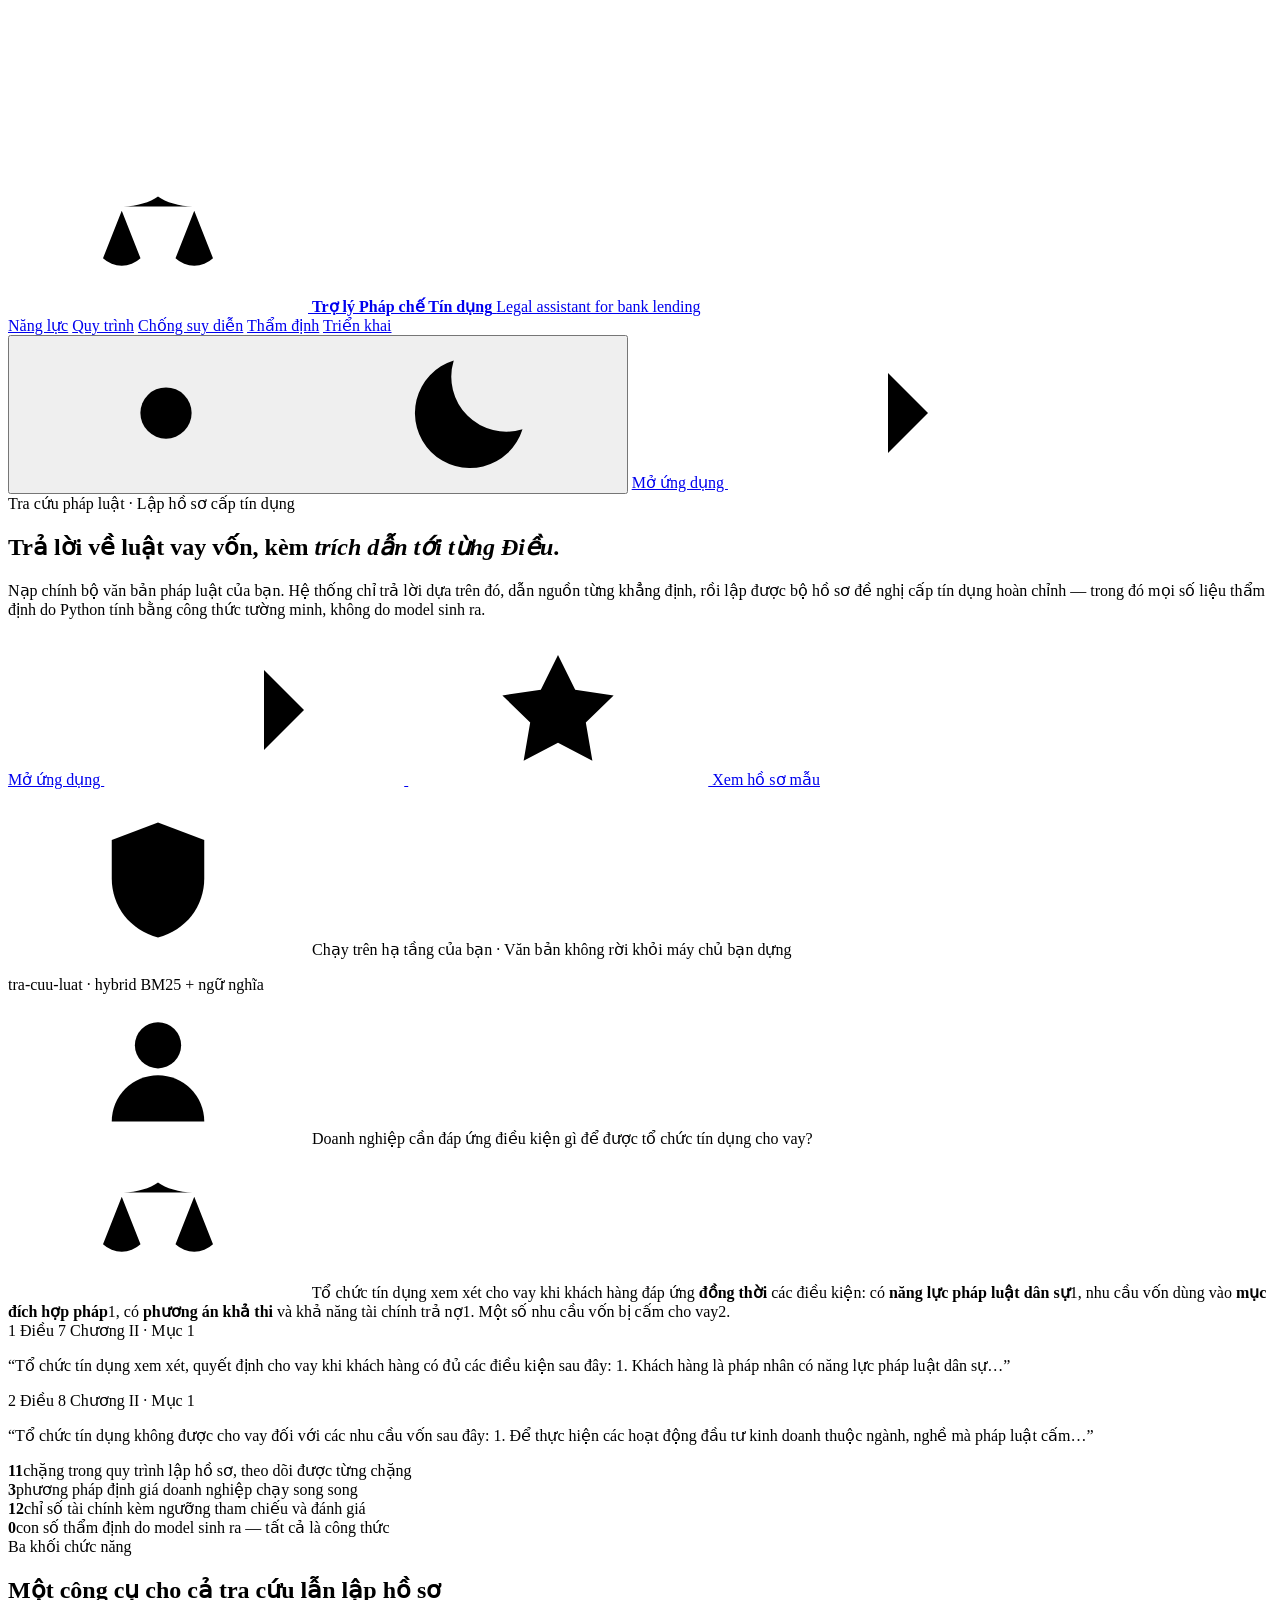
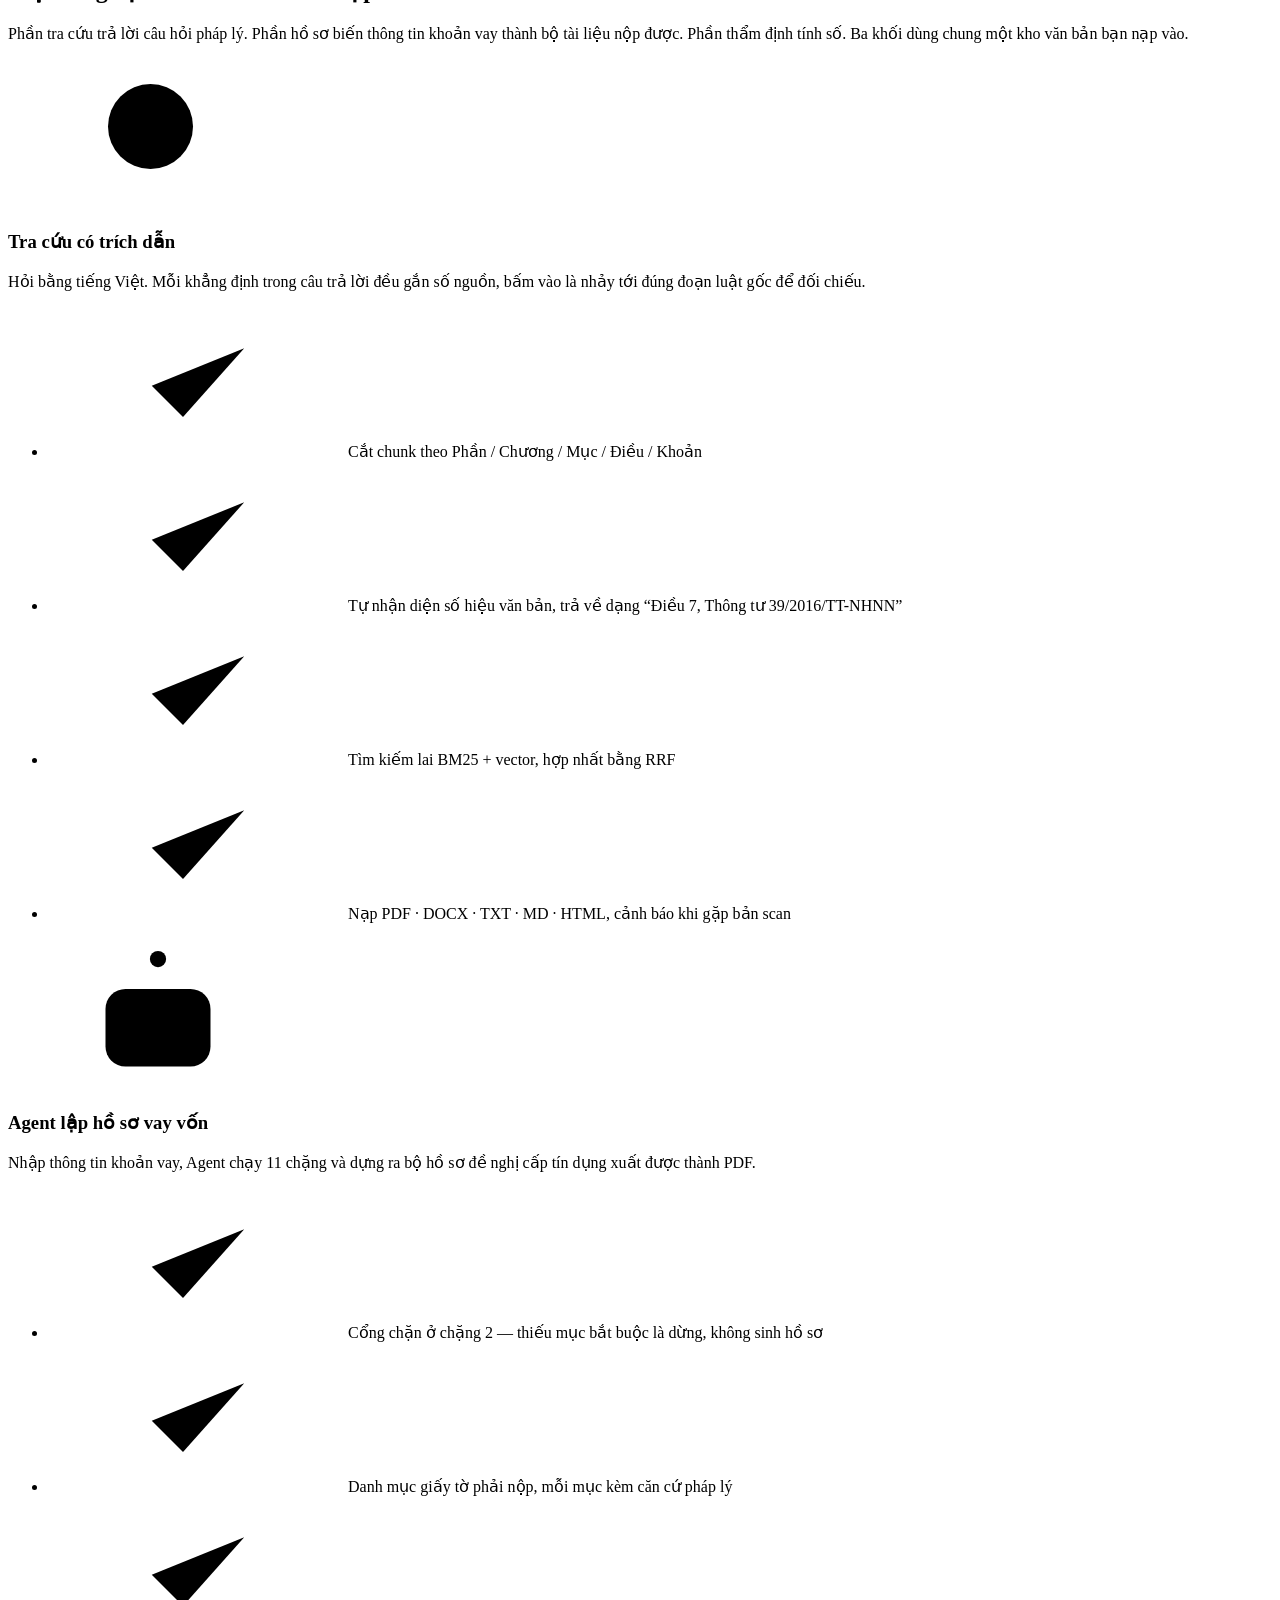
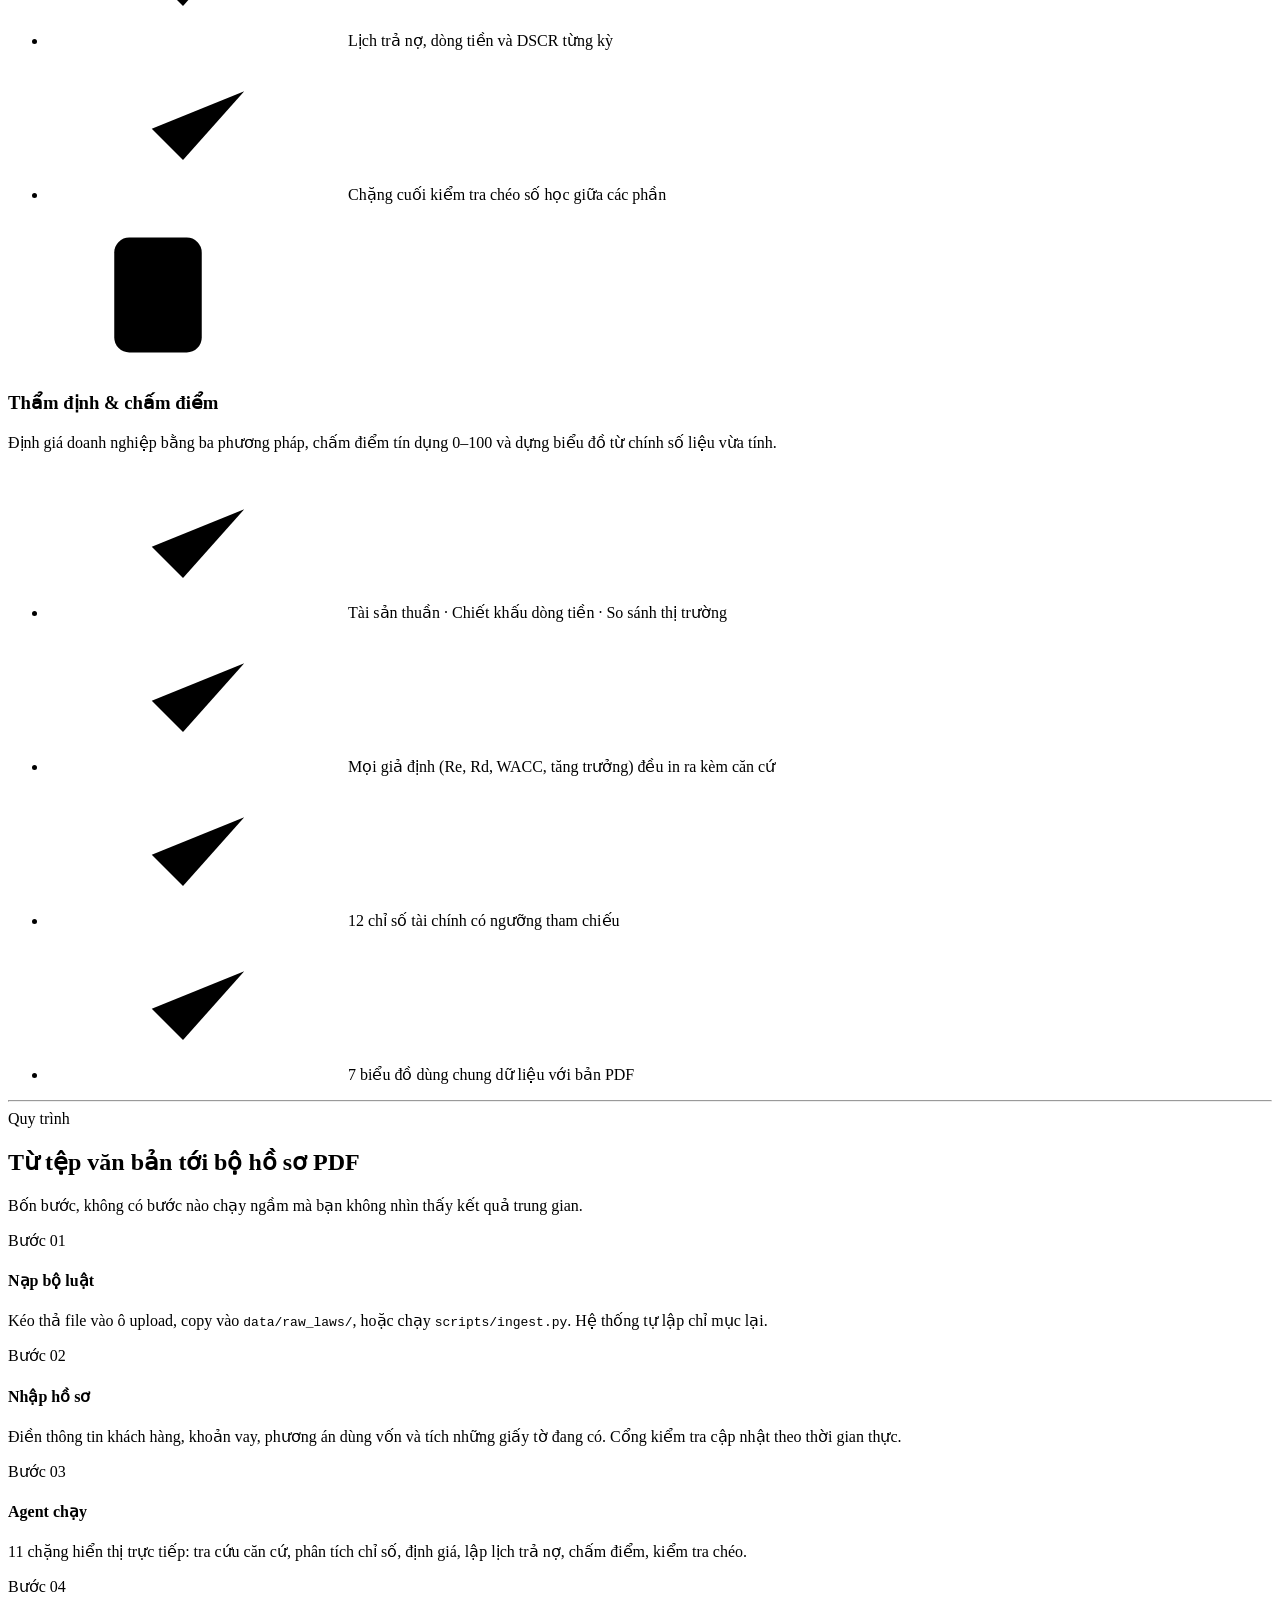
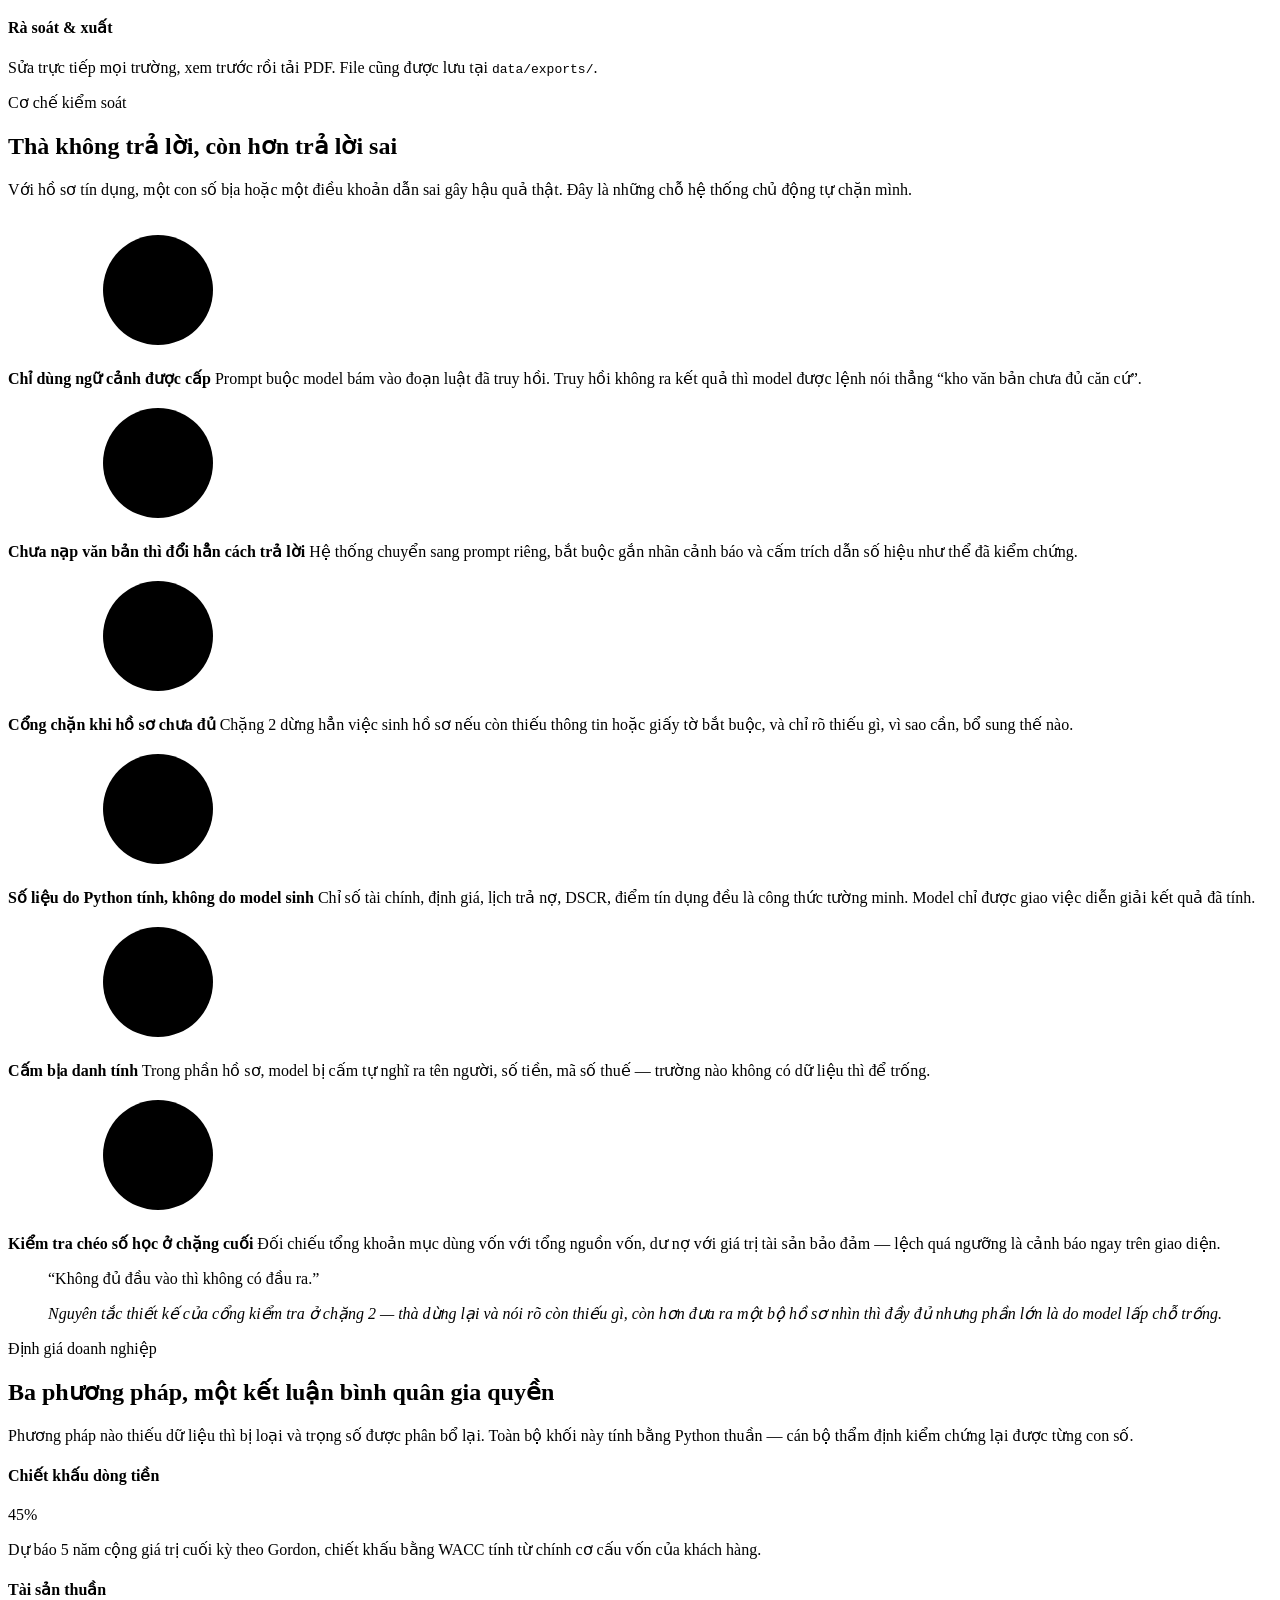
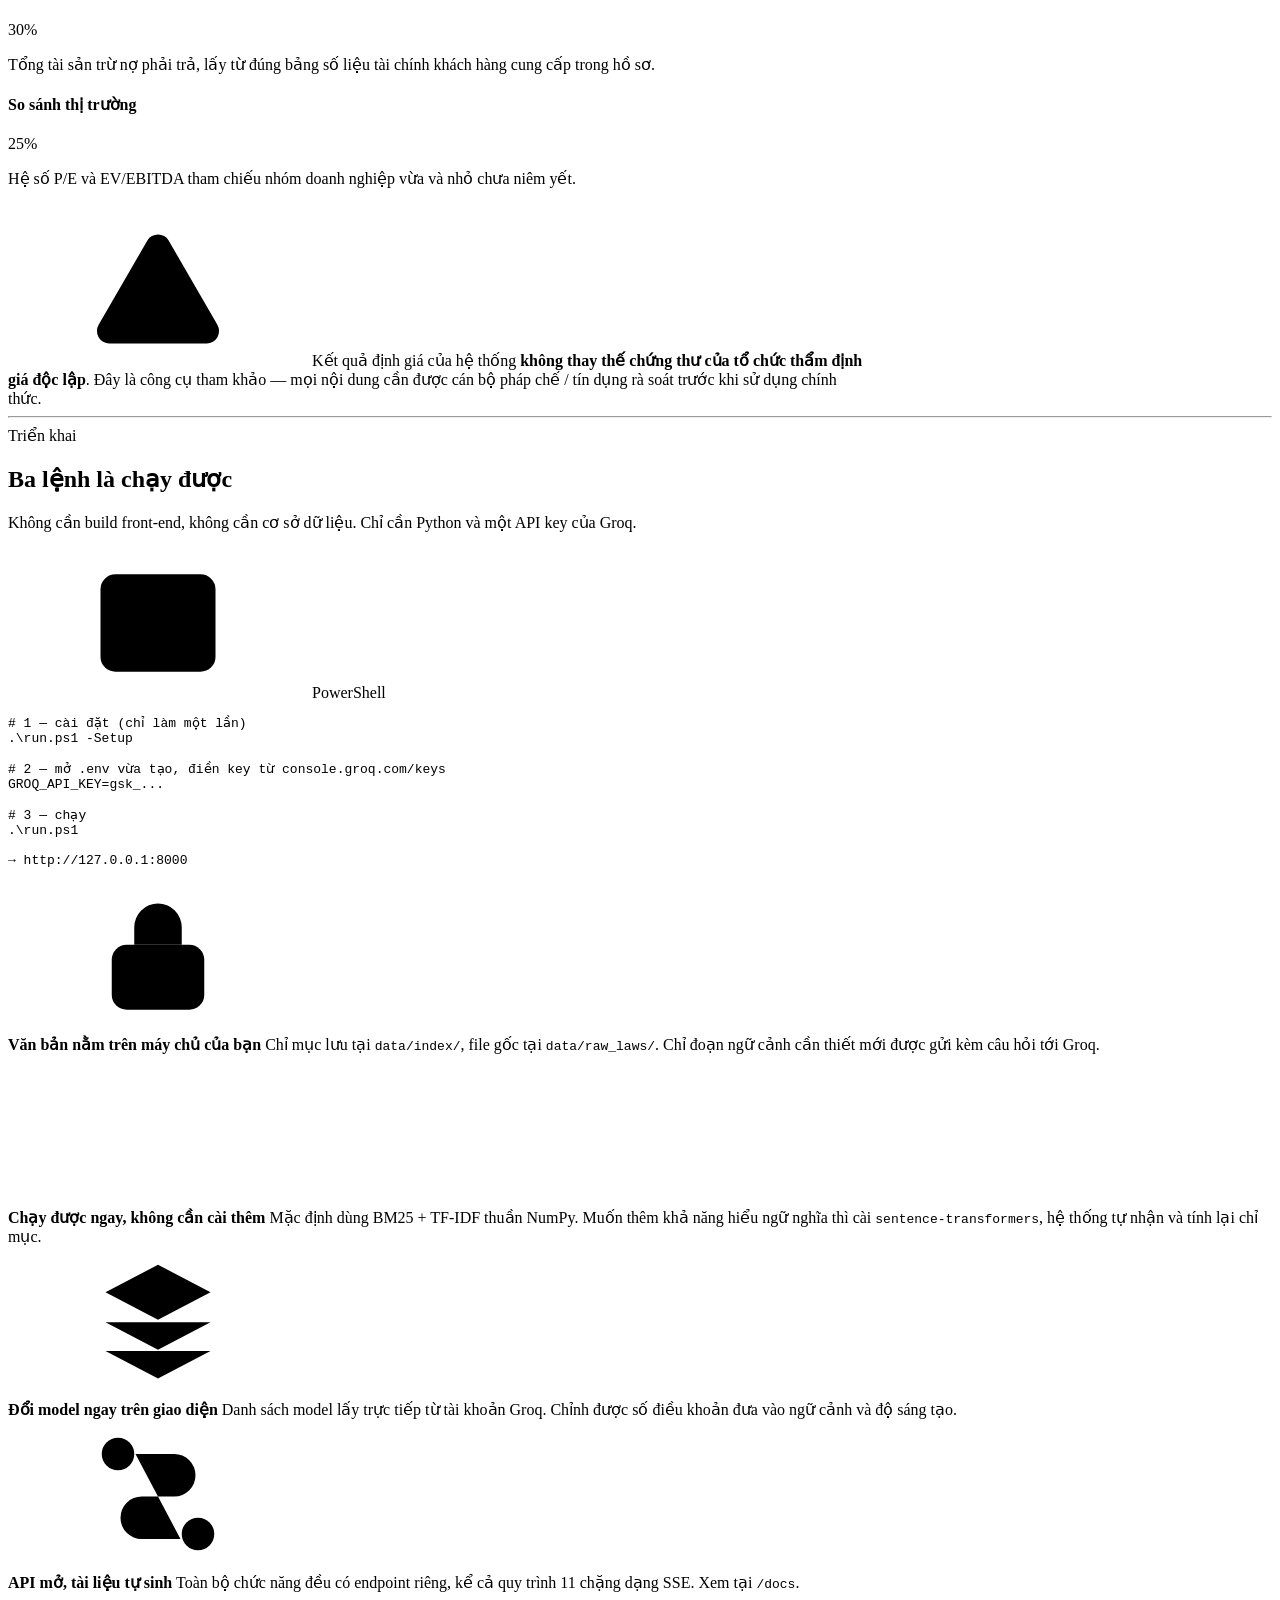
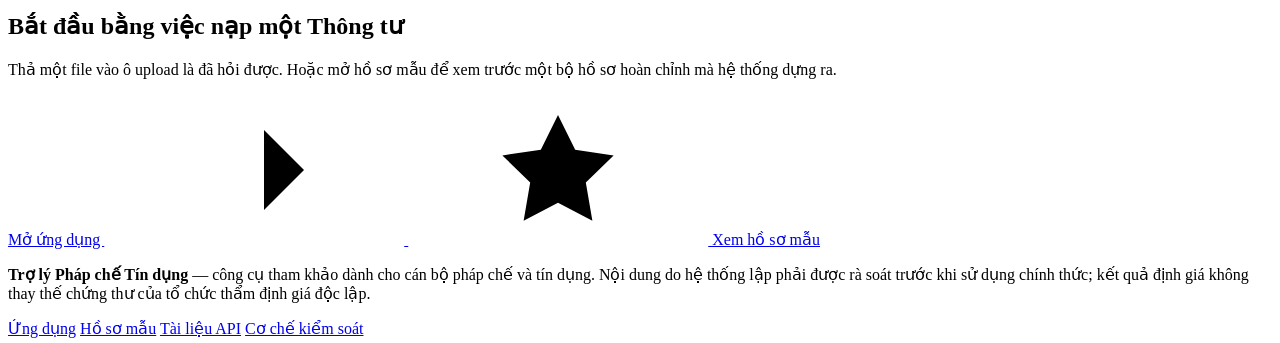
==== frontend/landing.html @ c00c7167 "Them dang nhap / dang xuat va luu du lieu theo tung tai khoan Backend (app/auth/): - CSDL SQLite tai" ====
<!DOCTYPE html>
<html lang="vi">
<head>
<meta charset="UTF-8" />
<meta name="viewport" content="width=device-width, initial-scale=1.0" />
<title>Trợ lý Pháp chế Tín dụng — Tra cứu luật vay vốn &amp; lập hồ sơ cấp tín dụng</title>
<meta name="description" content="Hỏi đáp quy định pháp luật về vay vốn ngân hàng có trích dẫn tới từng Điều — Khoản, và lập bộ hồ sơ đề nghị cấp tín dụng kèm thẩm định giá trị doanh nghiệp." />
<meta name="theme-color" content="#14315c" media="(prefers-color-scheme: light)" />
<meta name="theme-color" content="#0a0c10" media="(prefers-color-scheme: dark)" />
<link rel="icon" href="/static/favicon.svg" />

<script>
(function () {
  try {
    var t = localStorage.getItem("tctd-theme");
    if (t !== "light" && t !== "dark")
      t = window.matchMedia("(prefers-color-scheme: dark)").matches ? "dark" : "light";
    document.documentElement.setAttribute("data-theme", t);
  } catch (e) { document.documentElement.setAttribute("data-theme", "light"); }
})();
</script>

<link rel="preconnect" href="https://fonts.googleapis.com" />
<link rel="preconnect" href="https://fonts.gstatic.com" crossorigin />
<link rel="stylesheet"
      href="https://fonts.googleapis.com/css2?family=Inter:wght@400;500;600;700&family=Source+Serif+4:opsz,wght@8..60,600;8..60,700&display=swap" />
<link rel="stylesheet" href="/static/base.css" />
<link rel="stylesheet" href="/static/landing.css" />
<style>body{overflow-x:hidden}</style>
</head>
<body>
<svg class="sprite" aria-hidden="true" focusable="false" xmlns="http://www.w3.org/2000/svg"><defs>
<symbol id="i-scale" viewBox="0 0 24 24"><path d="M12 3.2v17.6M7.5 20.8h9M3.4 7.1h3.1c2 0 4.3-.7 5.5-1.6 1.2.9 3.5 1.6 5.5 1.6h3.1"/><path d="m3.2 15.4 3-7.6 3 7.6a4.4 4.4 0 0 1-6 0Zm11.6 0 3-7.6 3 7.6a4.4 4.4 0 0 1-6 0Z"/></symbol>
<symbol id="i-file" viewBox="0 0 24 24"><path d="M14 3H7.5A2.5 2.5 0 0 0 5 5.5v13A2.5 2.5 0 0 0 7.5 21h9a2.5 2.5 0 0 0 2.5-2.5V8Z"/><path d="M14 3v5h5M8.8 12.8h6.4M8.8 16.4h4.2"/></symbol>
<symbol id="i-files" viewBox="0 0 24 24"><path d="M15.5 7.5H9A2.5 2.5 0 0 0 6.5 10v9A2.5 2.5 0 0 0 9 21.5h6.5A2.5 2.5 0 0 0 18 19v-8Z"/><path d="M15.5 7.5V11H18M14 4.2A2.5 2.5 0 0 0 11.7 2.5H6A2.5 2.5 0 0 0 3.5 5v10c0 .9.5 1.7 1.2 2.1"/></symbol>
<symbol id="i-folder" viewBox="0 0 24 24"><path d="M3.2 7.4A2 2 0 0 1 5.2 5.4h3.5a2 2 0 0 1 1.6.8l1 1.4h7.5a2 2 0 0 1 2 2v8.4a2 2 0 0 1-2 2H5.2a2 2 0 0 1-2-2Z"/></symbol>
<symbol id="i-clipboard" viewBox="0 0 24 24"><path d="M9 4.4H7.4A2.4 2.4 0 0 0 5 6.8v11.8a2.4 2.4 0 0 0 2.4 2.4h9.2a2.4 2.4 0 0 0 2.4-2.4V6.8a2.4 2.4 0 0 0-2.4-2.4H15"/><rect x="9" y="2.6" width="6" height="3.6" rx="1.2"/><path d="m9.6 13.8 1.9 1.9 3.5-4"/></symbol>
<symbol id="i-checklist" viewBox="0 0 24 24"><path d="m3.4 6.5 1.5 1.5 2.9-3M3.4 12.5l1.5 1.5 2.9-3M3.4 18.5l1.5 1.5 2.9-3M11.5 6.2h9.1M11.5 12.2h9.1M11.5 18.2h9.1"/></symbol>
<symbol id="i-bank" viewBox="0 0 24 24"><path d="M12 3 3 7.8h18ZM3 20.8h18M5 10.4v8.2M9.4 10.4v8.2M14.6 10.4v8.2M19 10.4v8.2"/></symbol>
<symbol id="i-building" viewBox="0 0 24 24"><path d="M3.6 20.8V5.2a2 2 0 0 1 2-2h6.6a2 2 0 0 1 2 2v15.6M14.2 9.6h3.9a2 2 0 0 1 2 2v9.2M2.4 20.8h19.2M7 7.4h3.4M7 11.4h3.4M7 15.4h3.4"/></symbol>
<symbol id="i-money" viewBox="0 0 24 24"><rect x="2.6" y="5.6" width="18.8" height="12.8" rx="2.2"/><circle cx="12" cy="12" r="2.7"/><path d="M6.2 10v4M17.8 10v4"/></symbol>
<symbol id="i-trending" viewBox="0 0 24 24"><path d="m3.2 17.4 6.4-6.4 3.6 3.6 7.6-7.6"/><path d="M15.2 7h5.6v5.6"/></symbol>
<symbol id="i-chart" viewBox="0 0 24 24"><path d="M3.4 3.6v16.8h17.2"/><path d="M7.4 16.6v-4M11.8 16.6V7.8M16.2 16.6v-6.4"/></symbol>
<symbol id="i-calculator" viewBox="0 0 24 24"><rect x="5" y="2.8" width="14" height="18.4" rx="2.4"/><path d="M8.4 7h7.2M8.6 11.6h.02M12 11.6h.02M15.4 11.6h.02M8.6 15.1h.02M12 15.1h.02M15.4 15.1h.02M8.6 18.2h.02M12 18.2h.02M15.4 18.2h.02"/></symbol>
<symbol id="i-search" viewBox="0 0 24 24"><circle cx="10.8" cy="10.8" r="6.8"/><path d="m20.4 20.4-4.8-4.8"/></symbol>
<symbol id="i-refresh" viewBox="0 0 24 24"><path d="M20.6 12a8.6 8.6 0 1 1-2.5-6.1"/><path d="M20.8 3.4v5.4h-5.4"/></symbol>
<symbol id="i-copy" viewBox="0 0 24 24"><rect x="8.8" y="8.8" width="11.6" height="11.6" rx="2.2"/><path d="M5.4 15.2H5A1.6 1.6 0 0 1 3.4 13.6V5.2A1.6 1.6 0 0 1 5 3.6h8.4A1.6 1.6 0 0 1 15 5.2v.4"/></symbol>
<symbol id="i-user" viewBox="0 0 24 24"><circle cx="12" cy="8.2" r="3.7"/><path d="M4.6 20.4a7.4 7.4 0 0 1 14.8 0"/></symbol>
<symbol id="i-paperclip" viewBox="0 0 24 24"><path d="M20.2 11.6 12 19.8a4.9 4.9 0 0 1-7-7l8.2-8.2a3.3 3.3 0 0 1 4.6 4.6l-8.1 8.1a1.6 1.6 0 0 1-2.3-2.3l7.5-7.4"/></symbol>
<symbol id="i-sparkles" viewBox="0 0 24 24"><path d="m10 3 1.9 5L17 9.9l-5.1 1.9L10 16.9 8.1 11.8 3 9.9 8.1 8Z"/><path d="m17.6 14.4.9 2.5 2.5.9-2.5.9-.9 2.5-.9-2.5-2.5-.9 2.5-.9Z"/></symbol>
<symbol id="i-bot" viewBox="0 0 24 24"><rect x="3.6" y="8" width="16.8" height="12.4" rx="3.2"/><path d="M12 4.6V8"/><circle cx="12" cy="3.2" r="1.3"/><path d="M9.2 13.2v1.6M14.8 13.2v1.6M9.6 17.6h4.8M1.4 13v3M22.6 13v3"/></symbol>
<symbol id="i-shield" viewBox="0 0 24 24"><path d="M12 2.8 4.6 5.6v6.1c0 4.6 3 8.3 7.4 9.5 4.4-1.2 7.4-4.9 7.4-9.5V5.6Z"/><path d="m8.9 11.8 2.3 2.3 4-4.4"/></symbol>
<symbol id="i-lock" viewBox="0 0 24 24"><rect x="4.6" y="10.2" width="14.8" height="10.4" rx="2.4"/><path d="M8.2 10.2V7.4a3.8 3.8 0 0 1 7.6 0v2.8"/></symbol>
<symbol id="i-alert" viewBox="0 0 24 24"><path d="M10.3 3.9 2.5 17.4a2 2 0 0 0 1.7 3h15.6a2 2 0 0 0 1.7-3L13.7 3.9a2 2 0 0 0-3.4 0Z"/><path d="M12 9.2v4.6M12 17.2h.02"/></symbol>
<symbol id="i-check-circle" viewBox="0 0 24 24"><circle cx="12" cy="12" r="8.8"/><path d="m8 12.3 2.7 2.7L16.2 9.4"/></symbol>
<symbol id="i-ban" viewBox="0 0 24 24"><circle cx="12" cy="12" r="8.8"/><path d="m5.8 5.8 12.4 12.4"/></symbol>
<symbol id="i-info" viewBox="0 0 24 24"><circle cx="12" cy="12" r="8.8"/><path d="M12 11.2v5.2M12 7.9h.02"/></symbol>
<symbol id="i-bulb" viewBox="0 0 24 24"><path d="M9.4 18.4h5.2M10.4 21.2h3.2"/><path d="M12 2.8a6.2 6.2 0 0 0-3.7 11.2c.7.5 1.1 1.3 1.2 2.1h5c.1-.8.5-1.6 1.2-2.1A6.2 6.2 0 0 0 12 2.8Z"/></symbol>
<symbol id="i-eye" viewBox="0 0 24 24"><path d="M2.4 12S6 5.6 12 5.6 21.6 12 21.6 12 18 18.4 12 18.4 2.4 12 2.4 12Z"/><circle cx="12" cy="12" r="3.1"/></symbol>
<symbol id="i-download" viewBox="0 0 24 24"><path d="M12 3.4v12.2M7.4 11.2 12 15.8l4.6-4.6M4.4 20.4h15.2"/></symbol>
<symbol id="i-upload" viewBox="0 0 24 24"><path d="M12 20.6V8.4M7.4 12.8 12 8.2l4.6 4.6M4.4 3.6h15.2"/></symbol>
<symbol id="i-upload-cloud" viewBox="0 0 24 24"><path d="M12 19.6v-8.2M8.6 14.4 12 11l3.4 3.4"/><path d="M7.2 17.6a4.7 4.7 0 0 1 .4-9.3 5.7 5.7 0 0 1 10.9 1.7 4.2 4.2 0 0 1-.5 8"/></symbol>
<symbol id="i-trash" viewBox="0 0 24 24"><path d="M3.8 6.6h16.4M9.2 6.6V4.9a1.4 1.4 0 0 1 1.4-1.4h2.8a1.4 1.4 0 0 1 1.4 1.4v1.7"/><path d="m6.2 6.6.9 12.6a2 2 0 0 0 2 1.9h5.8a2 2 0 0 0 2-1.9l.9-12.6M10.4 10.8v6.4M13.6 10.8v6.4"/></symbol>
<symbol id="i-plus" viewBox="0 0 24 24"><path d="M12 4.6v14.8M4.6 12h14.8"/></symbol>
<symbol id="i-x" viewBox="0 0 24 24"><path d="M6 6l12 12M18 6 6 18"/></symbol>
<symbol id="i-check" viewBox="0 0 24 24"><path d="m4.6 12.6 5 5L19.4 6.6"/></symbol>
<symbol id="i-send" viewBox="0 0 24 24"><path d="M21 3 10.6 13.4"/><path d="M21 3 14.4 21.2l-3.8-7.8L2.8 9.6Z"/></symbol>
<symbol id="i-stop" viewBox="0 0 24 24"><rect x="6.4" y="6.4" width="11.2" height="11.2" rx="2"/></symbol>
<symbol id="i-play" viewBox="0 0 24 24"><path d="M7.8 4.8 19 12 7.8 19.2Z"/></symbol>
<symbol id="i-menu" viewBox="0 0 24 24"><path d="M3.6 7h16.8M3.6 12h16.8M3.6 17h16.8"/></symbol>
<symbol id="i-sun" viewBox="0 0 24 24"><circle cx="12" cy="12" r="4.1"/><path d="M12 2.4v2.2M12 19.4v2.2M2.4 12h2.2M19.4 12h2.2M5.2 5.2l1.6 1.6M17.2 17.2l1.6 1.6M18.8 5.2l-1.6 1.6M6.8 17.2l-1.6 1.6"/></symbol>
<symbol id="i-moon" viewBox="0 0 24 24"><path d="M20.4 14.6A8.8 8.8 0 0 1 9.4 3.6a8.8 8.8 0 1 0 11 11Z"/></symbol>
<symbol id="i-star" viewBox="0 0 24 24"><path d="m12 3.2 2.75 5.57 6.15.9-4.45 4.33 1.05 6.12L12 17.24l-5.5 2.88 1.05-6.12L3.1 9.67l6.15-.9Z"/></symbol>
<symbol id="i-table" viewBox="0 0 24 24"><rect x="3.4" y="4.4" width="17.2" height="15.2" rx="2.2"/><path d="M3.4 9.6h17.2M9.6 9.6v10M15 9.6v10"/></symbol>
<symbol id="i-book" viewBox="0 0 24 24"><path d="M4.4 4.6a1.8 1.8 0 0 1 1.8-1.8h11.4a1.8 1.8 0 0 1 1.8 1.8v14.8H6.6a2.2 2.2 0 0 1-2.2-2.2Z"/><path d="M4.4 17.2a2.2 2.2 0 0 1 2.2-2.2h12.8M8.6 7.4h6.4"/></symbol>
<symbol id="i-chevron-down" viewBox="0 0 24 24"><path d="m6.4 9.4 5.6 5.6 5.6-5.6"/></symbol>
<symbol id="i-chevron-right" viewBox="0 0 24 24"><path d="m9.4 6.4 5.6 5.6-5.6 5.6"/></symbol>
<symbol id="i-arrow-right" viewBox="0 0 24 24"><path d="M3.8 12h16M13.6 5.6 20 12l-6.4 6.4"/></symbol>
<symbol id="i-arrow-left" viewBox="0 0 24 24"><path d="M20.2 12h-16M10.4 5.6 4 12l6.4 6.4"/></symbol>
<symbol id="i-circle" viewBox="0 0 24 24"><circle cx="12" cy="12" r="7.4"/></symbol>
<symbol id="i-dot" viewBox="0 0 24 24"><circle cx="12" cy="12" r="4.4" fill="currentColor" stroke="none"/></symbol>
<symbol id="i-loader" viewBox="0 0 24 24"><path d="M12 3.2v3.6M12 17.2v3.6M4.8 4.8l2.5 2.5M16.7 16.7l2.5 2.5M3.2 12h3.6M17.2 12h3.6M4.8 19.2l2.5-2.5M16.7 7.3l2.5-2.5"/></symbol>
<symbol id="i-external" viewBox="0 0 24 24"><path d="M14 3.6h6.4V10M20.4 3.6 11.2 12.8"/><path d="M18 14v4.6a2 2 0 0 1-2 2H5.6a2 2 0 0 1-2-2V8.2a2 2 0 0 1 2-2h4.6"/></symbol>
<symbol id="i-quote" viewBox="0 0 24 24"><path d="M9.4 6.2c-2.9 1-4.6 3.4-4.6 6.6v5h5.4v-5.4H7.4c0-1.9.8-3.2 2.6-4Zm9.4 0c-2.9 1-4.6 3.4-4.6 6.6v5h5.4v-5.4h-2.8c0-1.9.8-3.2 2.6-4Z"/></symbol>
<symbol id="i-layers" viewBox="0 0 24 24"><path d="m12 3 8.4 4.4L12 11.8 3.6 7.4Z"/><path d="m3.6 12.2 8.4 4.4 8.4-4.4M3.6 16.8 12 21.2l8.4-4.4"/></symbol>
<symbol id="i-target" viewBox="0 0 24 24"><circle cx="12" cy="12" r="8.6"/><circle cx="12" cy="12" r="4.6"/><circle cx="12" cy="12" r="1" fill="currentColor" stroke="none"/></symbol>
<symbol id="i-route" viewBox="0 0 24 24"><circle cx="5.6" cy="5.6" r="2.6"/><circle cx="18.4" cy="18.4" r="2.6"/><path d="M8.4 5.6h6.2a3.4 3.4 0 0 1 0 6.8H9.4a3.4 3.4 0 0 0 0 6.8h6.2"/></symbol>
<symbol id="i-terminal" viewBox="0 0 24 24"><rect x="2.8" y="4.2" width="18.4" height="15.6" rx="2.4"/><path d="m7.4 9.6 2.8 2.6-2.8 2.6M12.8 15.2h4"/></symbol>
<symbol id="i-scan" viewBox="0 0 24 24"><path d="M3.4 8.4V6.2a2.8 2.8 0 0 1 2.8-2.8h2.2M15.6 3.4h2.2a2.8 2.8 0 0 1 2.8 2.8v2.2M20.6 15.6v2.2a2.8 2.8 0 0 1-2.8 2.8h-2.2M8.4 20.6H6.2a2.8 2.8 0 0 1-2.8-2.8v-2.2M3.4 12h17.2"/></symbol>
</defs></svg>

<!-- ================= ĐIỀU HƯỚNG ================= -->
<header class="lnav">
  <div class="wrap lnav-in">
    <a class="lbrand" href="/">
      <span class="mk"><svg class="ic ic-lg"><use href="#i-scale"/></svg></span>
      <span class="tx">
        <b>Trợ lý Pháp chế Tín dụng</b>
        <span>Legal assistant for bank lending</span>
      </span>
    </a>

    <nav class="lnav-links">
      <a href="#nang-luc">Năng lực</a>
      <a href="#quy-trinh">Quy trình</a>
      <a href="#can-cu">Chống suy diễn</a>
      <a href="#tham-dinh">Thẩm định</a>
      <a href="#trien-khai">Triển khai</a>
    </nav>

    <div class="lnav-act">
      <button class="icon-btn" id="btnTheme" type="button" title="Đổi giao diện sáng / tối"
              aria-label="Đổi giao diện sáng / tối">
        <svg class="ic ico-sun"><use href="#i-sun"/></svg>
        <svg class="ic ico-moon"><use href="#i-moon"/></svg>
      </button>
      <a class="btn primary" href="/app">
        Mở ứng dụng <svg class="ic ic-xs"><use href="#i-arrow-right"/></svg>
      </a>
    </div>
  </div>
</header>

<!-- ================= HERO ================= -->
<section class="hero">
  <div class="wrap hero-grid">
    <div>
      <span class="eyebrow">Tra cứu pháp luật · Lập hồ sơ cấp tín dụng</span>
      <h1>Trả lời về luật vay vốn, kèm <em>trích dẫn tới từng Điều</em>.</h1>
      <p class="hero-lead">
        Nạp chính bộ văn bản pháp luật của bạn. Hệ thống chỉ trả lời dựa trên đó, dẫn nguồn từng
        khẳng định, rồi lập được bộ hồ sơ đề nghị cấp tín dụng hoàn chỉnh — trong đó mọi số liệu
        thẩm định do Python tính bằng công thức tường minh, không do model sinh ra.
      </p>

      <div class="hero-cta">
        <a class="btn primary lg" href="/app">
          Mở ứng dụng <svg class="ic ic-sm"><use href="#i-arrow-right"/></svg>
        </a>
        <a class="btn lg" href="/app#sample">
          <svg class="ic ic-sm"><use href="#i-star"/></svg> Xem hồ sơ mẫu
        </a>
      </div>

      <p class="hero-note">
        <svg class="ic ic-sm"><use href="#i-shield"/></svg>
        Chạy trên hạ tầng của bạn · Văn bản không rời khỏi máy chủ bạn dựng
      </p>
    </div>

    <!-- Minh hoạ một lượt hỏi đáp có dẫn nguồn -->
    <div class="mock" aria-hidden="true">
      <div class="mock-bar">
        <span class="d"></span><span class="d"></span><span class="d"></span>
        <span class="t">tra-cuu-luat · hybrid BM25 + ngữ nghĩa</span>
      </div>
      <div class="mock-body">
        <div class="mock-q">
          <span class="av"><svg class="ic ic-xs"><use href="#i-user"/></svg></span>
          <span>Doanh nghiệp cần đáp ứng điều kiện gì để được tổ chức tín dụng cho vay?</span>
        </div>

        <div class="mock-a">
          <span class="av"><svg class="ic ic-xs"><use href="#i-scale"/></svg></span>
          <span class="tx">
            Tổ chức tín dụng xem xét cho vay khi khách hàng đáp ứng <b>đồng thời</b> các điều kiện:
            có <b>năng lực pháp luật dân sự</b><span class="mock-cite">1</span>, nhu cầu vốn dùng vào
            <b>mục đích hợp pháp</b><span class="mock-cite">1</span>, có <b>phương án khả thi</b> và
            khả năng tài chính trả nợ<span class="mock-cite">1</span>. Một số nhu cầu vốn bị cấm cho
            vay<span class="mock-cite">2</span>.
          </span>
        </div>

        <div class="mock-src">
          <div class="h">
            <span class="n">1</span>
            <span class="c">Điều 7</span>
            <span class="p">Chương II · Mục 1</span>
          </div>
          <p class="x">“Tổ chức tín dụng xem xét, quyết định cho vay khi khách hàng có đủ các điều
            kiện sau đây: 1. Khách hàng là pháp nhân có năng lực pháp luật dân sự…”</p>
        </div>

        <div class="mock-src">
          <div class="h">
            <span class="n">2</span>
            <span class="c">Điều 8</span>
            <span class="p">Chương II · Mục 1</span>
          </div>
          <p class="x">“Tổ chức tín dụng không được cho vay đối với các nhu cầu vốn sau đây: 1. Để
            thực hiện các hoạt động đầu tư kinh doanh thuộc ngành, nghề mà pháp luật cấm…”</p>
        </div>
      </div>
    </div>
  </div>
</section>

<!-- ================= SỐ LIỆU ================= -->
<div class="stats">
  <div class="stat-cell"><b>11</b><span>chặng trong quy trình lập hồ sơ, theo dõi được từng chặng</span></div>
  <div class="stat-cell"><b>3</b><span>phương pháp định giá doanh nghiệp chạy song song</span></div>
  <div class="stat-cell"><b>12</b><span>chỉ số tài chính kèm ngưỡng tham chiếu và đánh giá</span></div>
  <div class="stat-cell"><b>0</b><span>con số thẩm định do model sinh ra — tất cả là công thức</span></div>
</div>

<!-- ================= NĂNG LỰC ================= -->
<section class="sec-pad" id="nang-luc">
  <div class="wrap">
    <div class="shead">
      <span class="eyebrow">Ba khối chức năng</span>
      <h2>Một công cụ cho cả tra cứu lẫn lập hồ sơ</h2>
      <p>Phần tra cứu trả lời câu hỏi pháp lý. Phần hồ sơ biến thông tin khoản vay thành bộ tài liệu
         nộp được. Phần thẩm định tính số. Ba khối dùng chung một kho văn bản bạn nạp vào.</p>
    </div>

    <div class="cards">
      <article class="fcard">
        <span class="ico"><svg class="ic ic-lg"><use href="#i-search"/></svg></span>
        <h3>Tra cứu có trích dẫn</h3>
        <p>Hỏi bằng tiếng Việt. Mỗi khẳng định trong câu trả lời đều gắn số nguồn, bấm vào là nhảy
           tới đúng đoạn luật gốc để đối chiếu.</p>
        <ul>
          <li><svg class="ic ic-xs"><use href="#i-check"/></svg><span>Cắt chunk theo Phần / Chương / Mục / Điều / Khoản</span></li>
          <li><svg class="ic ic-xs"><use href="#i-check"/></svg><span>Tự nhận diện số hiệu văn bản, trả về dạng “Điều 7, Thông tư 39/2016/TT-NHNN”</span></li>
          <li><svg class="ic ic-xs"><use href="#i-check"/></svg><span>Tìm kiếm lai BM25 + vector, hợp nhất bằng RRF</span></li>
          <li><svg class="ic ic-xs"><use href="#i-check"/></svg><span>Nạp PDF · DOCX · TXT · MD · HTML, cảnh báo khi gặp bản scan</span></li>
        </ul>
      </article>

      <article class="fcard">
        <span class="ico"><svg class="ic ic-lg"><use href="#i-bot"/></svg></span>
        <h3>Agent lập hồ sơ vay vốn</h3>
        <p>Nhập thông tin khoản vay, Agent chạy 11 chặng và dựng ra bộ hồ sơ đề nghị cấp tín dụng
           xuất được thành PDF.</p>
        <ul>
          <li><svg class="ic ic-xs"><use href="#i-check"/></svg><span>Cổng chặn ở chặng 2 — thiếu mục bắt buộc là dừng, không sinh hồ sơ</span></li>
          <li><svg class="ic ic-xs"><use href="#i-check"/></svg><span>Danh mục giấy tờ phải nộp, mỗi mục kèm căn cứ pháp lý</span></li>
          <li><svg class="ic ic-xs"><use href="#i-check"/></svg><span>Lịch trả nợ, dòng tiền và DSCR từng kỳ</span></li>
          <li><svg class="ic ic-xs"><use href="#i-check"/></svg><span>Chặng cuối kiểm tra chéo số học giữa các phần</span></li>
        </ul>
      </article>

      <article class="fcard">
        <span class="ico"><svg class="ic ic-lg"><use href="#i-calculator"/></svg></span>
        <h3>Thẩm định &amp; chấm điểm</h3>
        <p>Định giá doanh nghiệp bằng ba phương pháp, chấm điểm tín dụng 0–100 và dựng biểu đồ từ
           chính số liệu vừa tính.</p>
        <ul>
          <li><svg class="ic ic-xs"><use href="#i-check"/></svg><span>Tài sản thuần · Chiết khấu dòng tiền · So sánh thị trường</span></li>
          <li><svg class="ic ic-xs"><use href="#i-check"/></svg><span>Mọi giả định (Re, Rd, WACC, tăng trưởng) đều in ra kèm căn cứ</span></li>
          <li><svg class="ic ic-xs"><use href="#i-check"/></svg><span>12 chỉ số tài chính có ngưỡng tham chiếu</span></li>
          <li><svg class="ic ic-xs"><use href="#i-check"/></svg><span>7 biểu đồ dùng chung dữ liệu với bản PDF</span></li>
        </ul>
      </article>
    </div>
  </div>
</section>

<hr class="rule" />

<!-- ================= QUY TRÌNH ================= -->
<section class="sec-pad" id="quy-trinh">
  <div class="wrap">
    <div class="shead">
      <span class="eyebrow">Quy trình</span>
      <h2>Từ tệp văn bản tới bộ hồ sơ PDF</h2>
      <p>Bốn bước, không có bước nào chạy ngầm mà bạn không nhìn thấy kết quả trung gian.</p>
    </div>

    <div class="steps">
      <div class="stp">
        <span class="no">Bước 01</span>
        <h4>Nạp bộ luật</h4>
        <p>Kéo thả file vào ô upload, copy vào <code>data/raw_laws/</code>, hoặc chạy
           <code>scripts/ingest.py</code>. Hệ thống tự lập chỉ mục lại.</p>
      </div>
      <div class="stp">
        <span class="no">Bước 02</span>
        <h4>Nhập hồ sơ</h4>
        <p>Điền thông tin khách hàng, khoản vay, phương án dùng vốn và tích những giấy tờ đang có.
           Cổng kiểm tra cập nhật theo thời gian thực.</p>
      </div>
      <div class="stp">
        <span class="no">Bước 03</span>
        <h4>Agent chạy</h4>
        <p>11 chặng hiển thị trực tiếp: tra cứu căn cứ, phân tích chỉ số, định giá, lập lịch trả nợ,
           chấm điểm, kiểm tra chéo.</p>
      </div>
      <div class="stp">
        <span class="no">Bước 04</span>
        <h4>Rà soát &amp; xuất</h4>
        <p>Sửa trực tiếp mọi trường, xem trước rồi tải PDF. File cũng được lưu tại
           <code>data/exports/</code>.</p>
      </div>
    </div>
  </div>
</section>

<!-- ================= CHỐNG SUY DIỄN ================= -->
<section class="dark-sec sec-pad" id="can-cu">
  <div class="wrap">
    <div class="shead">
      <span class="eyebrow">Cơ chế kiểm soát</span>
      <h2>Thà không trả lời, còn hơn trả lời sai</h2>
      <p>Với hồ sơ tín dụng, một con số bịa hoặc một điều khoản dẫn sai gây hậu quả thật.
         Đây là những chỗ hệ thống chủ động tự chặn mình.</p>
    </div>

    <div class="guard">
      <div class="guard-list">
        <div class="guard-item">
          <svg class="ic ic-sm"><use href="#i-check-circle"/></svg>
          <div>
            <b>Chỉ dùng ngữ cảnh được cấp</b>
            <span>Prompt buộc model bám vào đoạn luật đã truy hồi. Truy hồi không ra kết quả thì
              model được lệnh nói thẳng “kho văn bản chưa đủ căn cứ”.</span>
          </div>
        </div>
        <div class="guard-item">
          <svg class="ic ic-sm"><use href="#i-check-circle"/></svg>
          <div>
            <b>Chưa nạp văn bản thì đổi hẳn cách trả lời</b>
            <span>Hệ thống chuyển sang prompt riêng, bắt buộc gắn nhãn cảnh báo và cấm trích dẫn số
              hiệu như thể đã kiểm chứng.</span>
          </div>
        </div>
        <div class="guard-item">
          <svg class="ic ic-sm"><use href="#i-check-circle"/></svg>
          <div>
            <b>Cổng chặn khi hồ sơ chưa đủ</b>
            <span>Chặng 2 dừng hẳn việc sinh hồ sơ nếu còn thiếu thông tin hoặc giấy tờ bắt buộc,
              và chỉ rõ thiếu gì, vì sao cần, bổ sung thế nào.</span>
          </div>
        </div>
        <div class="guard-item">
          <svg class="ic ic-sm"><use href="#i-check-circle"/></svg>
          <div>
            <b>Số liệu do Python tính, không do model sinh</b>
            <span>Chỉ số tài chính, định giá, lịch trả nợ, DSCR, điểm tín dụng đều là công thức
              tường minh. Model chỉ được giao việc diễn giải kết quả đã tính.</span>
          </div>
        </div>
        <div class="guard-item">
          <svg class="ic ic-sm"><use href="#i-check-circle"/></svg>
          <div>
            <b>Cấm bịa danh tính</b>
            <span>Trong phần hồ sơ, model bị cấm tự nghĩ ra tên người, số tiền, mã số thuế —
              trường nào không có dữ liệu thì để trống.</span>
          </div>
        </div>
        <div class="guard-item">
          <svg class="ic ic-sm"><use href="#i-check-circle"/></svg>
          <div>
            <b>Kiểm tra chéo số học ở chặng cuối</b>
            <span>Đối chiếu tổng khoản mục dùng vốn với tổng nguồn vốn, dư nợ với giá trị tài sản
              bảo đảm — lệch quá ngưỡng là cảnh báo ngay trên giao diện.</span>
          </div>
        </div>
      </div>

      <blockquote class="quote">
        <p>“Không đủ đầu vào thì không có đầu ra.”</p>
        <cite>Nguyên tắc thiết kế của cổng kiểm tra ở chặng 2 — thà dừng lại và nói rõ còn thiếu gì,
          còn hơn đưa ra một bộ hồ sơ nhìn thì đầy đủ nhưng phần lớn là do model lấp chỗ trống.</cite>
      </blockquote>
    </div>
  </div>
</section>

<!-- ================= THẨM ĐỊNH ================= -->
<section class="sec-pad" id="tham-dinh">
  <div class="wrap">
    <div class="shead">
      <span class="eyebrow">Định giá doanh nghiệp</span>
      <h2>Ba phương pháp, một kết luận bình quân gia quyền</h2>
      <p>Phương pháp nào thiếu dữ liệu thì bị loại và trọng số được phân bổ lại. Toàn bộ khối này
         tính bằng Python thuần — cán bộ thẩm định kiểm chứng lại được từng con số.</p>
    </div>

    <div class="val3">
      <article class="vcard">
        <div class="top"><h4>Chiết khấu dòng tiền</h4><span class="w">45%</span></div>
        <div class="meterline"><i style="width:45%"></i></div>
        <p>Dự báo 5 năm cộng giá trị cuối kỳ theo Gordon, chiết khấu bằng WACC tính từ chính cơ cấu
           vốn của khách hàng.</p>
      </article>
      <article class="vcard">
        <div class="top"><h4>Tài sản thuần</h4><span class="w">30%</span></div>
        <div class="meterline"><i style="width:30%"></i></div>
        <p>Tổng tài sản trừ nợ phải trả, lấy từ đúng bảng số liệu tài chính khách hàng cung cấp
           trong hồ sơ.</p>
      </article>
      <article class="vcard">
        <div class="top"><h4>So sánh thị trường</h4><span class="w">25%</span></div>
        <div class="meterline"><i style="width:25%"></i></div>
        <p>Hệ số P/E và EV/EBITDA tham chiếu nhóm doanh nghiệp vừa và nhỏ chưa niêm yết.</p>
      </article>
    </div>

    <div class="tip" style="margin-top:28px;max-width:860px">
      <span class="ti"><svg class="ic ic-sm"><use href="#i-alert"/></svg></span>
      <span>Kết quả định giá của hệ thống <b>không thay thế chứng thư của tổ chức thẩm định giá
        độc lập</b>. Đây là công cụ tham khảo — mọi nội dung cần được cán bộ pháp chế / tín dụng
        rà soát trước khi sử dụng chính thức.</span>
    </div>
  </div>
</section>

<hr class="rule" />

<!-- ================= TRIỂN KHAI ================= -->
<section class="sec-pad" id="trien-khai">
  <div class="wrap">
    <div class="shead">
      <span class="eyebrow">Triển khai</span>
      <h2>Ba lệnh là chạy được</h2>
      <p>Không cần build front-end, không cần cơ sở dữ liệu. Chỉ cần Python và một API key của Groq.</p>
    </div>

    <div class="deploy">
      <div class="codebox">
        <div class="h"><svg class="ic ic-xs"><use href="#i-terminal"/></svg> PowerShell</div>
<pre><span class="cm"># 1 — cài đặt (chỉ làm một lần)</span>
.\run.ps1 -Setup

<span class="cm"># 2 — mở .env vừa tạo, điền key từ console.groq.com/keys</span>
GROQ_API_KEY=gsk_...

<span class="cm"># 3 — chạy</span>
.\run.ps1

<span class="ok">→ http://127.0.0.1:8000</span></pre>
      </div>

      <div class="dlist">
        <div class="dl-item">
          <svg class="ic ic-sm"><use href="#i-lock"/></svg>
          <div>
            <b>Văn bản nằm trên máy chủ của bạn</b>
            <span>Chỉ mục lưu tại <code>data/index/</code>, file gốc tại <code>data/raw_laws/</code>.
              Chỉ đoạn ngữ cảnh cần thiết mới được gửi kèm câu hỏi tới Groq.</span>
          </div>
        </div>
        <div class="dl-item">
          <svg class="ic ic-sm"><use href="#i-zap"/></svg>
          <div>
            <b>Chạy được ngay, không cần cài thêm</b>
            <span>Mặc định dùng BM25 + TF-IDF thuần NumPy. Muốn thêm khả năng hiểu ngữ nghĩa thì cài
              <code>sentence-transformers</code>, hệ thống tự nhận và tính lại chỉ mục.</span>
          </div>
        </div>
        <div class="dl-item">
          <svg class="ic ic-sm"><use href="#i-layers"/></svg>
          <div>
            <b>Đổi model ngay trên giao diện</b>
            <span>Danh sách model lấy trực tiếp từ tài khoản Groq. Chỉnh được số điều khoản đưa vào
              ngữ cảnh và độ sáng tạo.</span>
          </div>
        </div>
        <div class="dl-item">
          <svg class="ic ic-sm"><use href="#i-route"/></svg>
          <div>
            <b>API mở, tài liệu tự sinh</b>
            <span>Toàn bộ chức năng đều có endpoint riêng, kể cả quy trình 11 chặng dạng SSE.
              Xem tại <code>/docs</code>.</span>
          </div>
        </div>
      </div>
    </div>
  </div>
</section>

<!-- ================= CTA ================= -->
<section class="sec-pad tight">
  <div class="wrap">
    <div class="endcta">
      <h2>Bắt đầu bằng việc nạp một Thông tư</h2>
      <p>Thả một file vào ô upload là đã hỏi được. Hoặc mở hồ sơ mẫu để xem trước một bộ hồ sơ
         hoàn chỉnh mà hệ thống dựng ra.</p>
      <div class="row">
        <a class="btn primary lg" href="/app">
          Mở ứng dụng <svg class="ic ic-sm"><use href="#i-arrow-right"/></svg>
        </a>
        <a class="btn lg" href="/app#sample">
          <svg class="ic ic-sm"><use href="#i-star"/></svg> Xem hồ sơ mẫu
        </a>
      </div>
    </div>
  </div>
</section>

<!-- ================= CHÂN TRANG ================= -->
<footer class="lfoot">
  <div class="wrap lfoot-in">
    <p class="disc">
      <b>Trợ lý Pháp chế Tín dụng</b> — công cụ tham khảo dành cho cán bộ pháp chế và tín dụng.
      Nội dung do hệ thống lập phải được rà soát trước khi sử dụng chính thức; kết quả định giá
      không thay thế chứng thư của tổ chức thẩm định giá độc lập.
    </p>
    <nav class="lnk">
      <a href="/app">Ứng dụng</a>
      <a href="/app#sample">Hồ sơ mẫu</a>
      <a href="/docs">Tài liệu API</a>
      <a href="#can-cu">Cơ chế kiểm soát</a>
    </nav>
  </div>
</footer>

<script>
(function () {
  var root = document.documentElement, btn = document.getElementById("btnTheme");
  if (!btn) return;
  btn.addEventListener("click", function () {
    var t = root.getAttribute("data-theme") === "dark" ? "light" : "dark";
    root.setAttribute("data-theme", t);
    try { localStorage.setItem("tctd-theme", t); } catch (e) {}
  });
})();
</script>
</body>
</html>
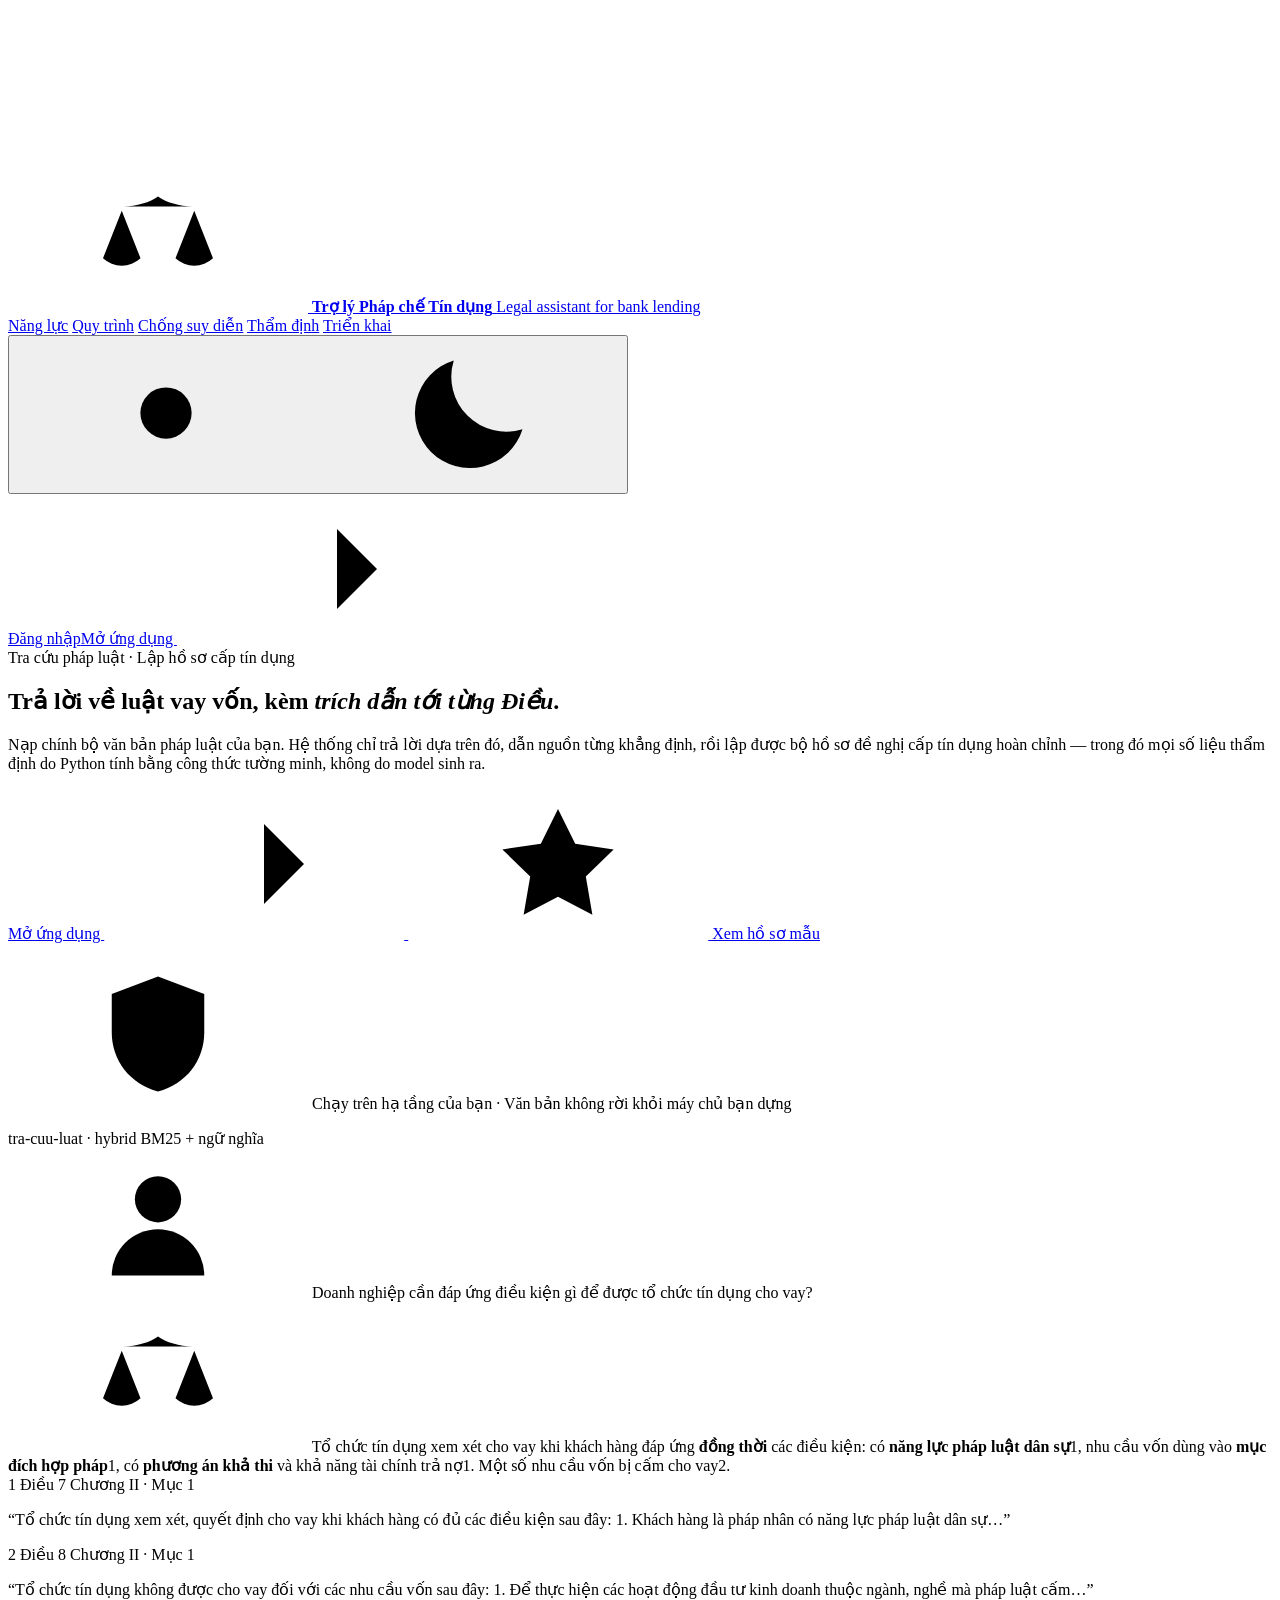
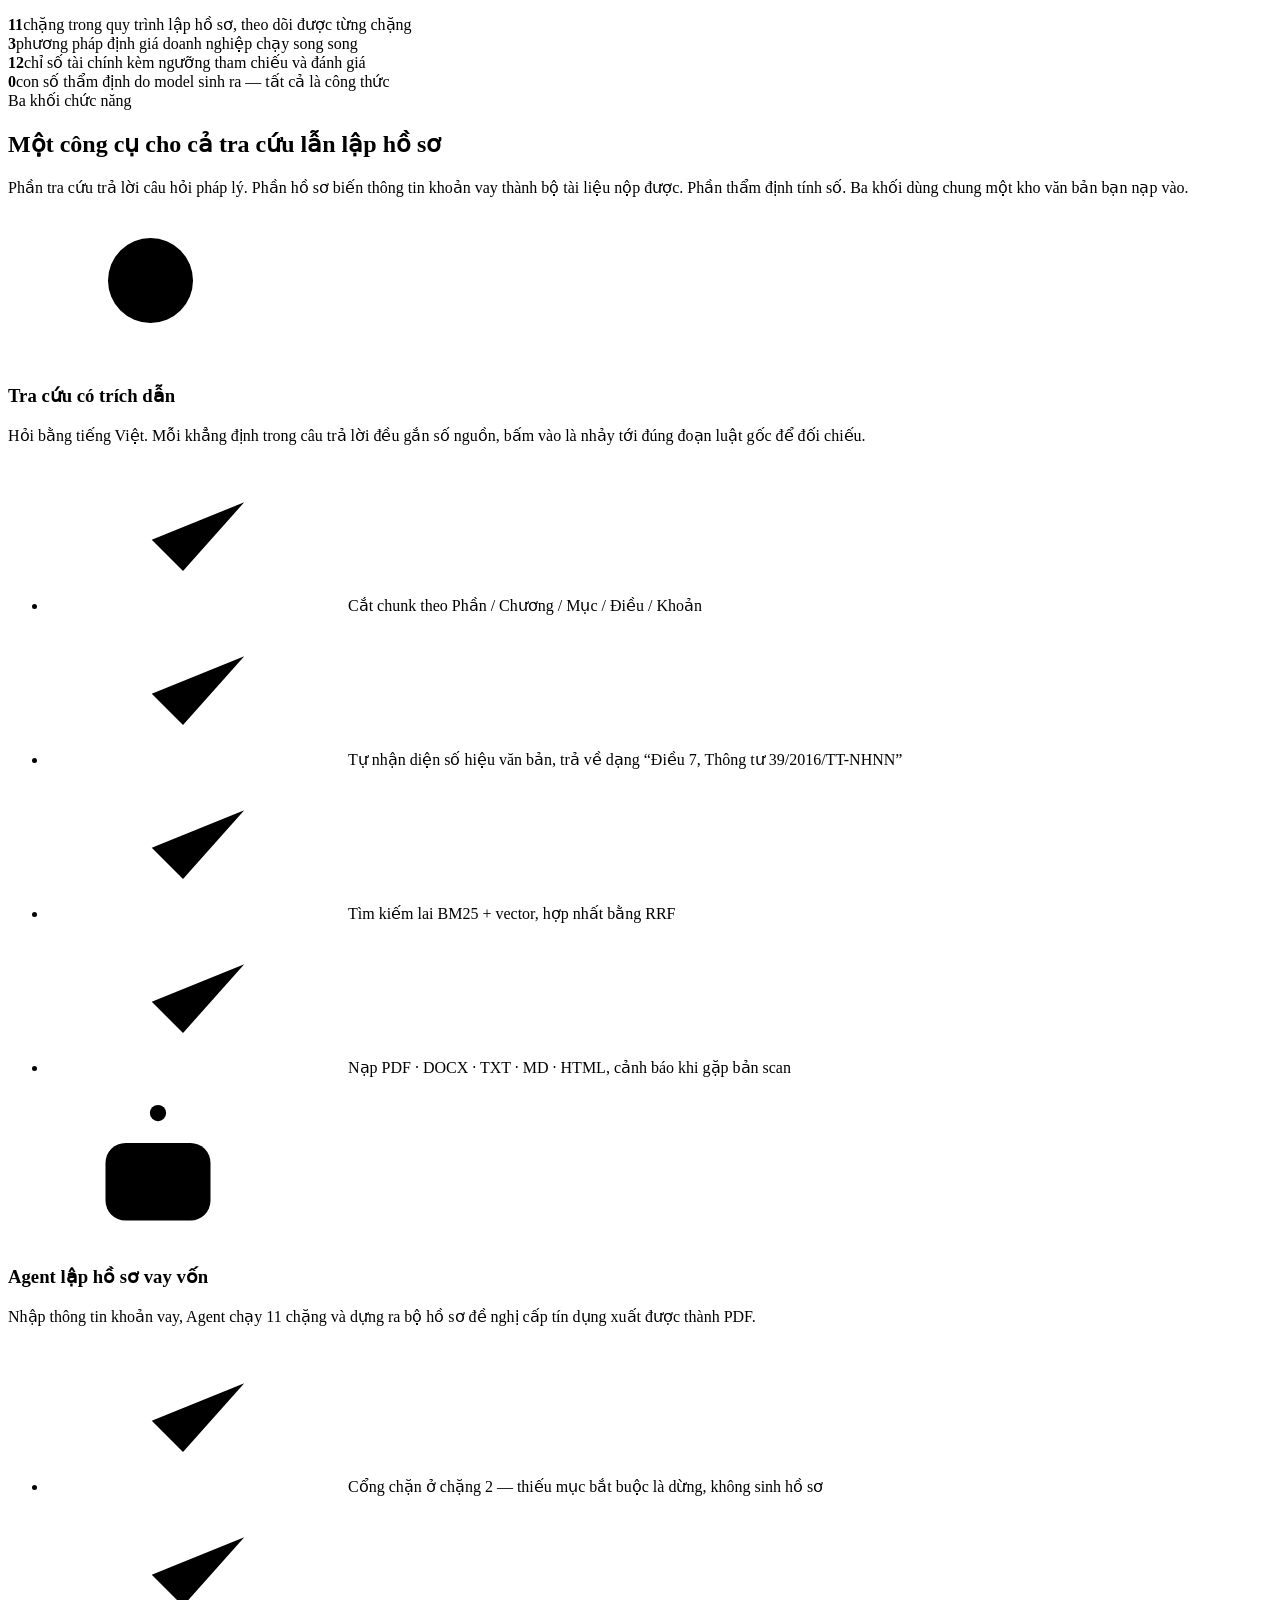
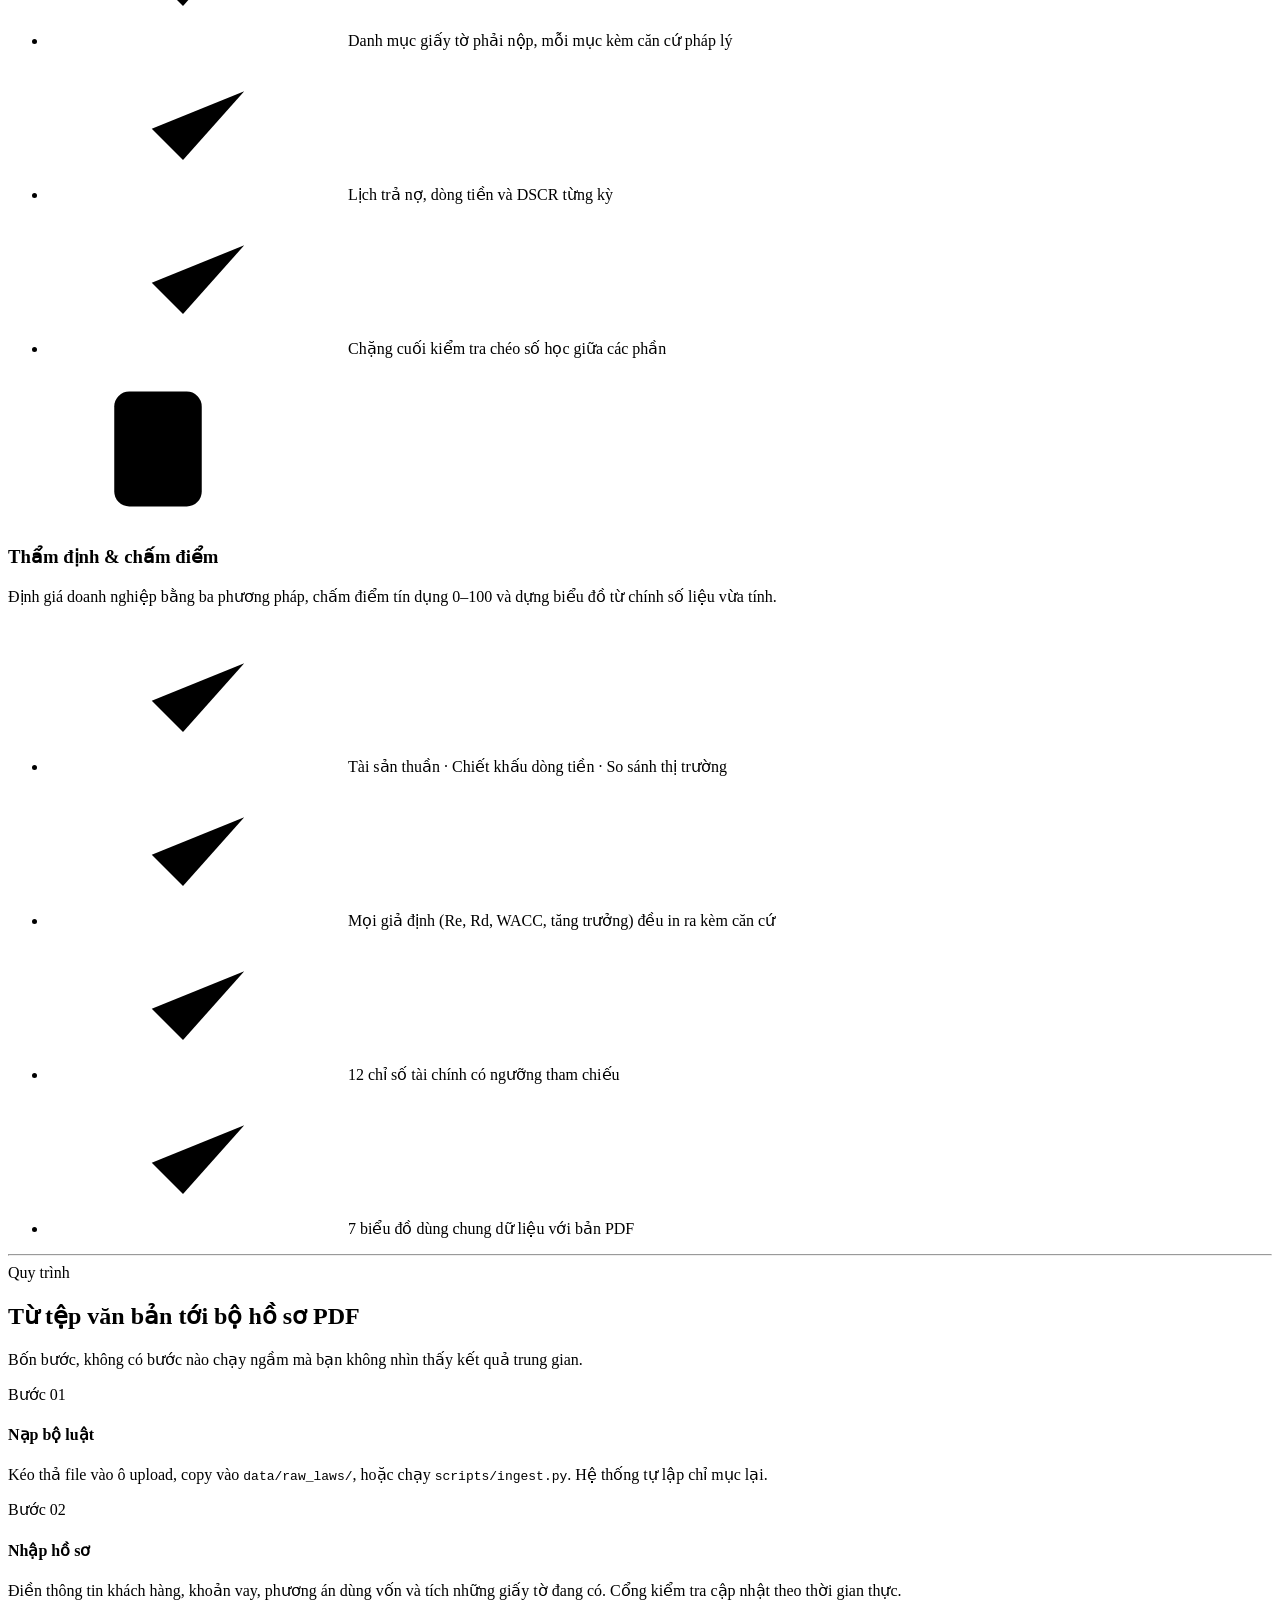
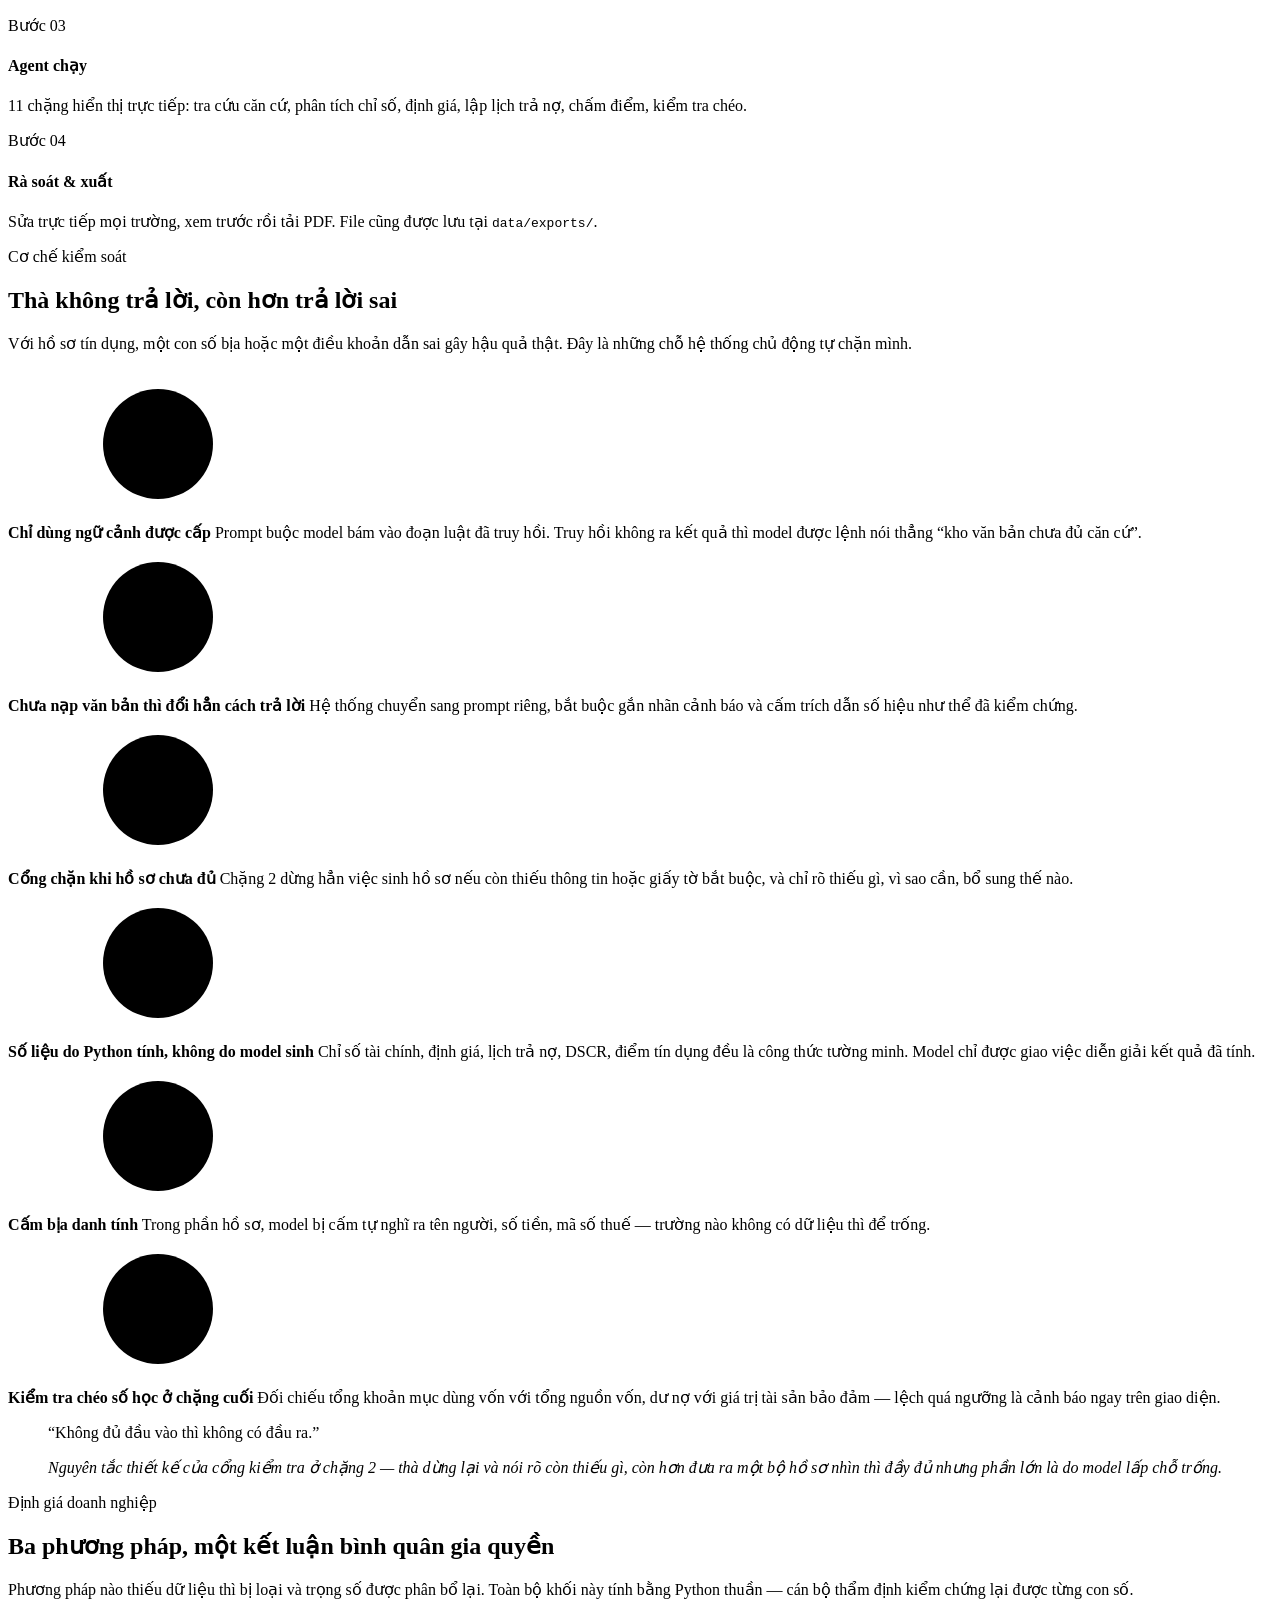
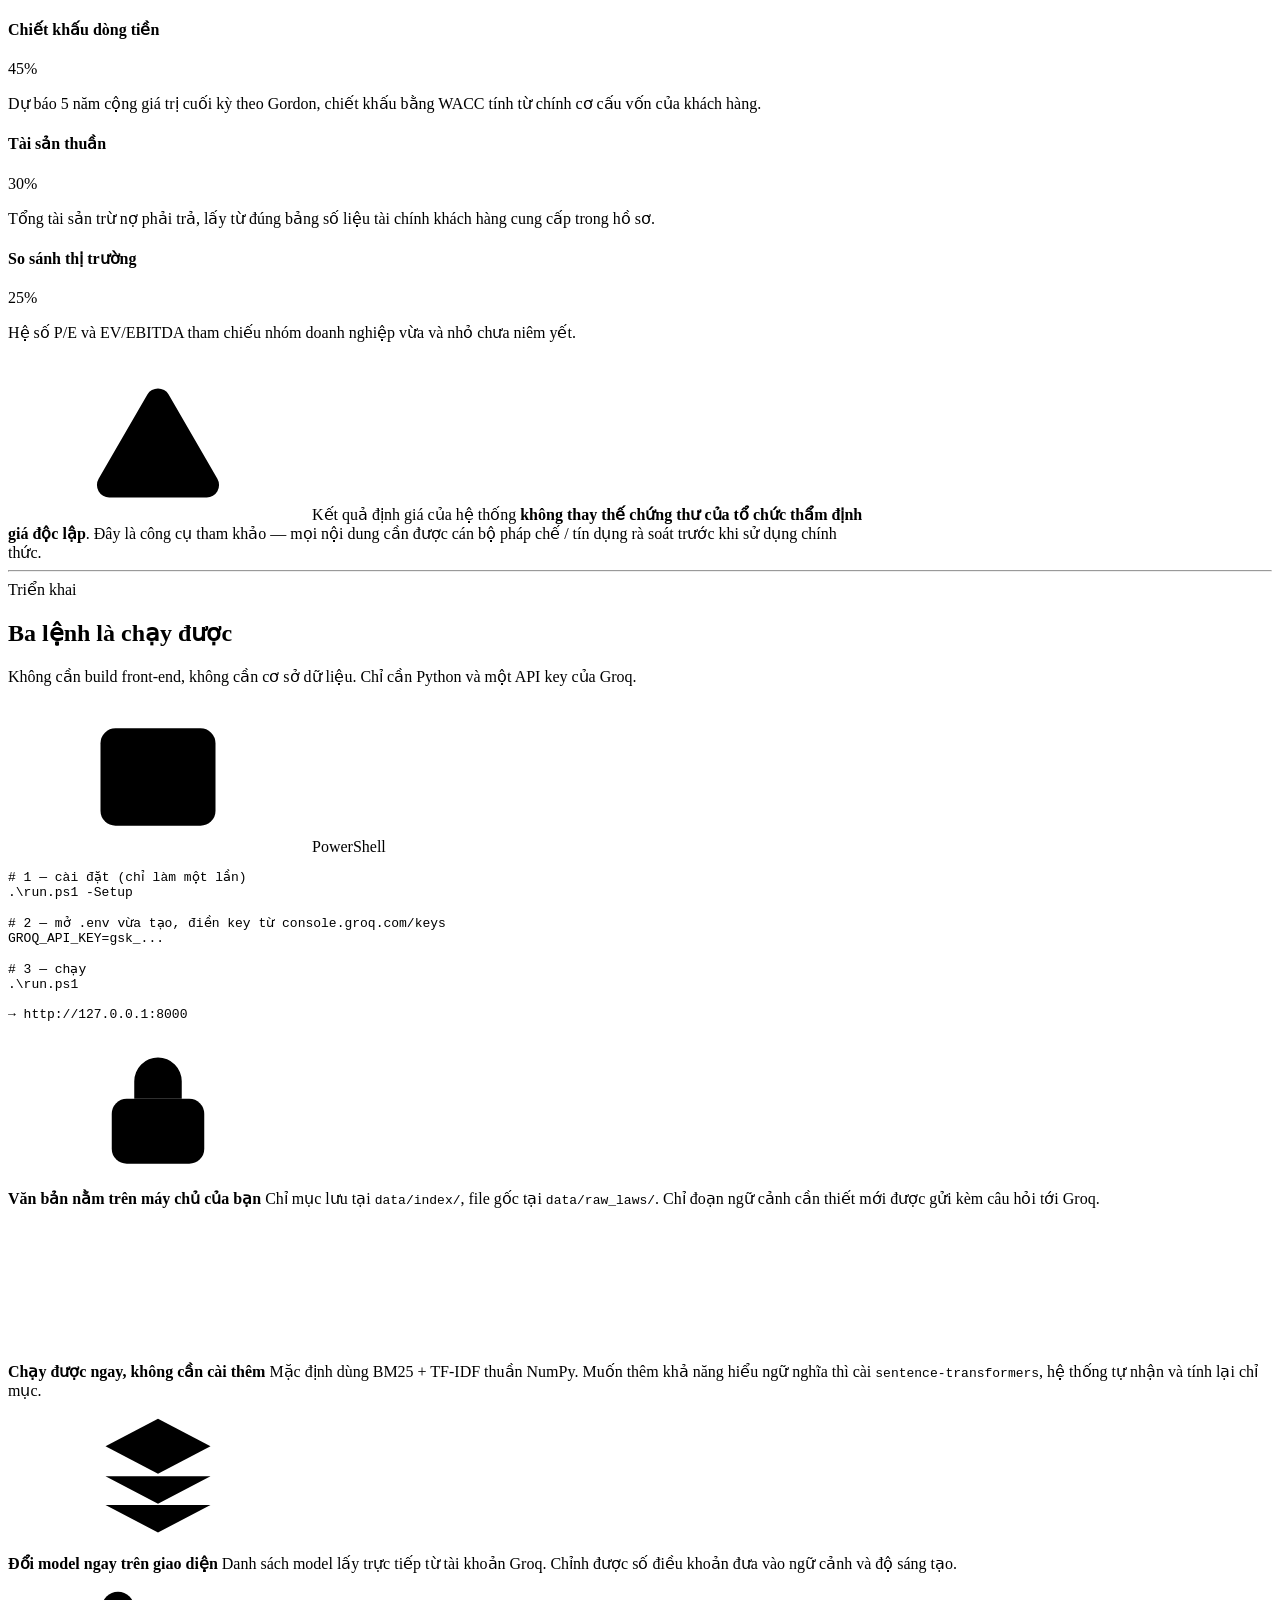
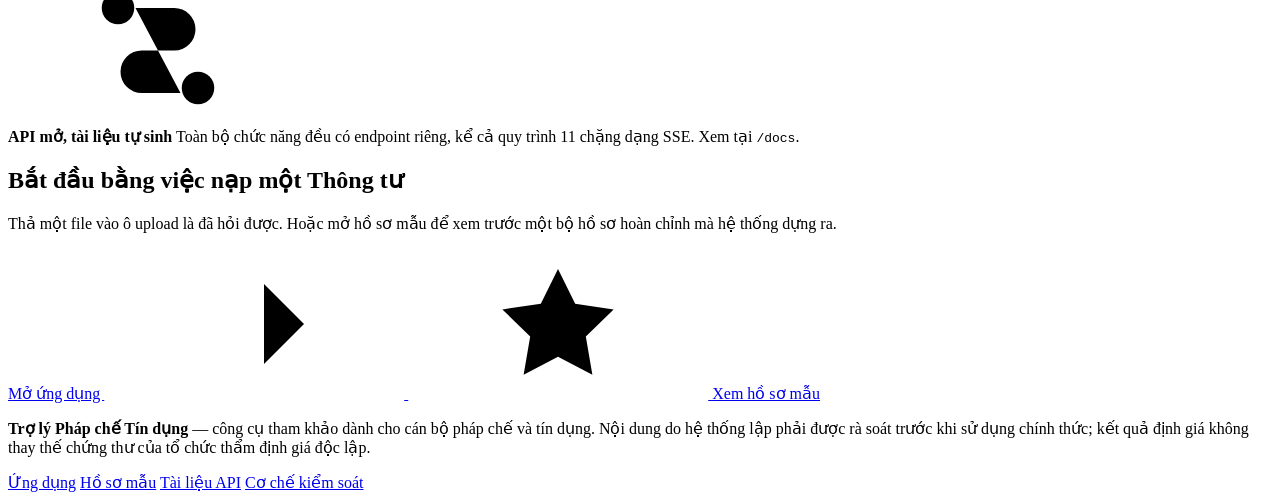
==== commit 0750b283: "﻿Dua Dang nhap / Dang ky / Dang xuat len trang chu Truoc day trang chu chi co nut "Mo ung dung" nen " ====
--- a/frontend/landing.html
+++ b/frontend/landing.html
@@ -114,9 +114,12 @@
         <svg class="ic ico-sun"><use href="#i-sun"/></svg>
         <svg class="ic ico-moon"><use href="#i-moon"/></svg>
       </button>
-      <a class="btn primary" href="/app">
-        Mở ứng dụng <svg class="ic ic-xs"><use href="#i-arrow-right"/></svg>
-      </a>
+      <!-- Khu tài khoản — script cuối trang điền theo trạng thái phiên đăng nhập -->
+      <div class="lnav-auth" id="lnavAuth">
+        <a class="btn primary" href="/app">
+          Mở ứng dụng <svg class="ic ic-xs"><use href="#i-arrow-right"/></svg>
+        </a>
+      </div>
     </div>
   </div>
 </header>
@@ -133,7 +136,7 @@
         thẩm định do Python tính bằng công thức tường minh, không do model sinh ra.
       </p>
 
-      <div class="hero-cta">
+      <div class="hero-cta" id="heroCta">
         <a class="btn primary lg" href="/app">
           Mở ứng dụng <svg class="ic ic-sm"><use href="#i-arrow-right"/></svg>
         </a>
@@ -516,6 +519,56 @@
     try { localStorage.setItem("tctd-theme", t); } catch (e) {}
   });
 })();
+
+/* Khu tài khoản trên thanh điều hướng.
+   Chưa đăng nhập  -> Đăng nhập · Tạo tài khoản
+   Đã đăng nhập    -> tên người dùng · Vào ứng dụng · Đăng xuất
+   Chưa có tài khoản nào -> mời lập quản trị viên đầu tiên. */
+(function () {
+  var hop = document.getElementById("lnavAuth");
+  if (!hop) return;
+  var MUI_TEN = '<svg class="ic ic-xs"><use href="#i-arrow-right"/></svg>';
+
+  function ve(tt) {
+    if (tt && tt.dang_nhap && tt.nguoi_dung) {
+      var u = tt.nguoi_dung;
+      var ten = (u.ho_ten || u.username || "").replace(/[<>&"]/g, "");
+      hop.innerHTML =
+        '<span class="lnav-user" title="Đang đăng nhập">' +
+          '<span class="av">' + (ten.charAt(0).toUpperCase() || "?") + "</span>" +
+          "<b>" + ten + "</b>" +
+        "</span>" +
+        '<a class="btn primary" href="/app">Vào ứng dụng ' + MUI_TEN + "</a>" +
+        '<button class="btn" type="button" id="lbtnOut">Đăng xuất</button>';
+
+      document.getElementById("lbtnOut").onclick = function () {
+        var nut = this;
+        nut.disabled = true;
+        nut.textContent = "Đang thoát…";
+        fetch("/api/auth/logout", { method: "POST", credentials: "same-origin" })
+          .then(function () { location.reload(); })
+          .catch(function () { location.reload(); });
+      };
+      return;
+    }
+
+    if (tt && !tt.da_co_tai_khoan) {
+      hop.innerHTML = '<a class="btn primary" href="/app">Lập tài khoản quản trị ' + MUI_TEN + "</a>";
+      return;
+    }
+
+    hop.innerHTML =
+      '<a class="btn" href="/app#dangnhap">Đăng nhập</a>' +
+      (tt && tt.cho_phep_dang_ky
+        ? '<a class="btn primary" href="/app#dangky">Tạo tài khoản</a>'
+        : '<a class="btn primary" href="/app">Mở ứng dụng ' + MUI_TEN + "</a>");
+  }
+
+  fetch("/api/auth/status", { credentials: "same-origin" })
+    .then(function (r) { return r.ok ? r.json() : null; })
+    .then(ve)
+    .catch(function () { /* mất mạng: giữ nguyên nút "Mở ứng dụng" mặc định */ });
+})();
 </script>
 </body>
 </html>
